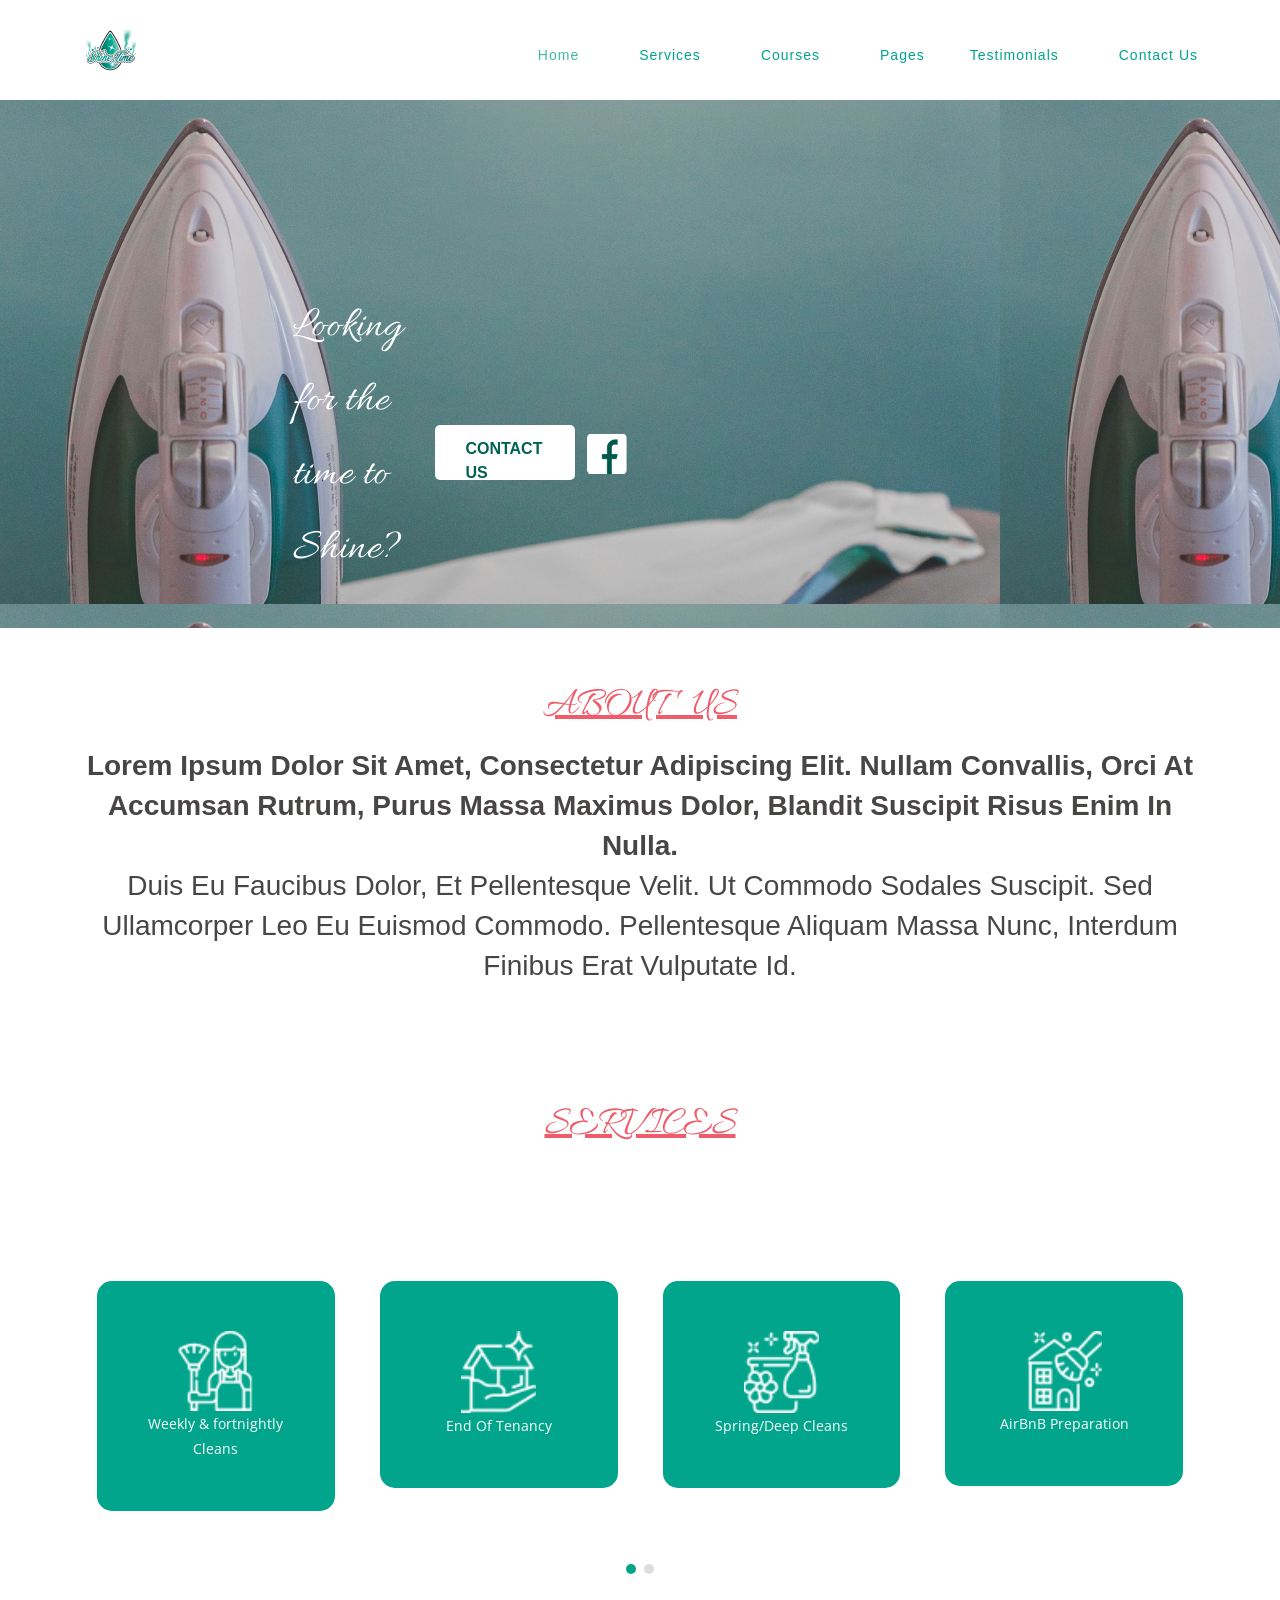
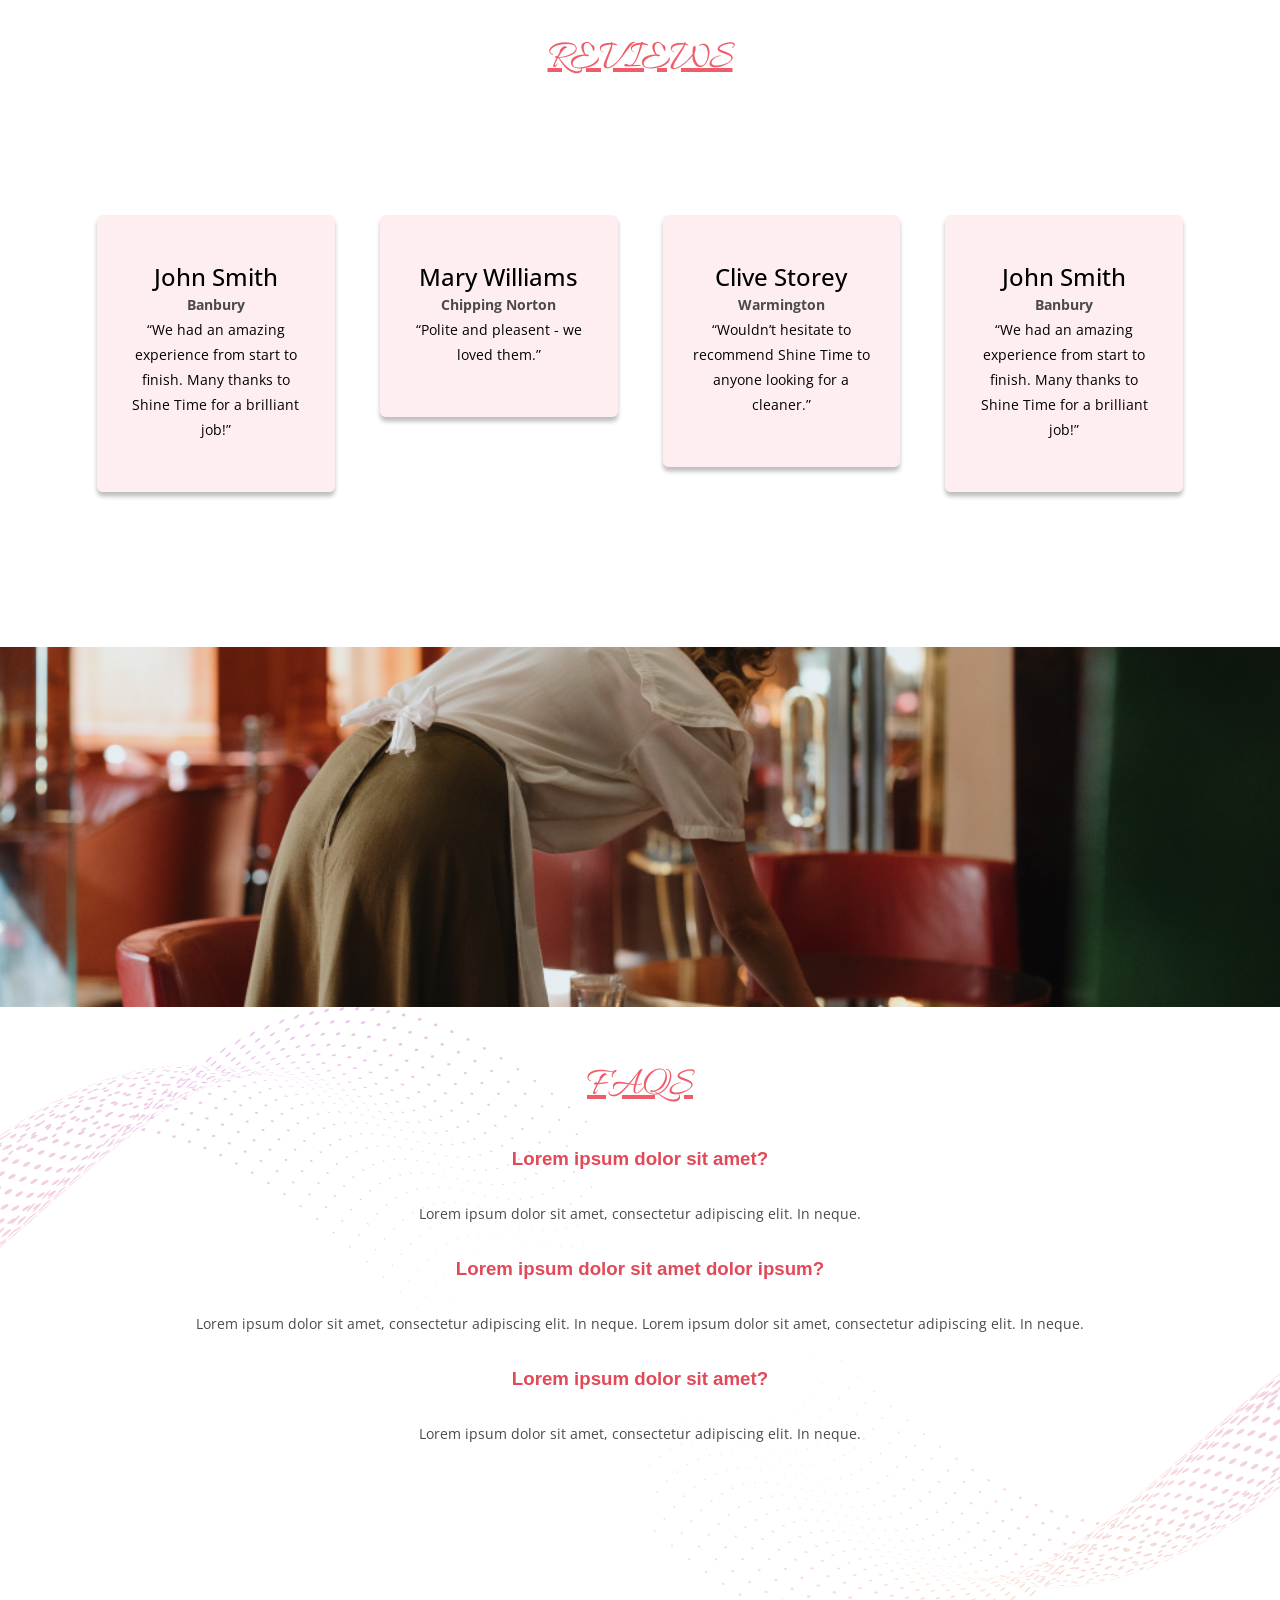
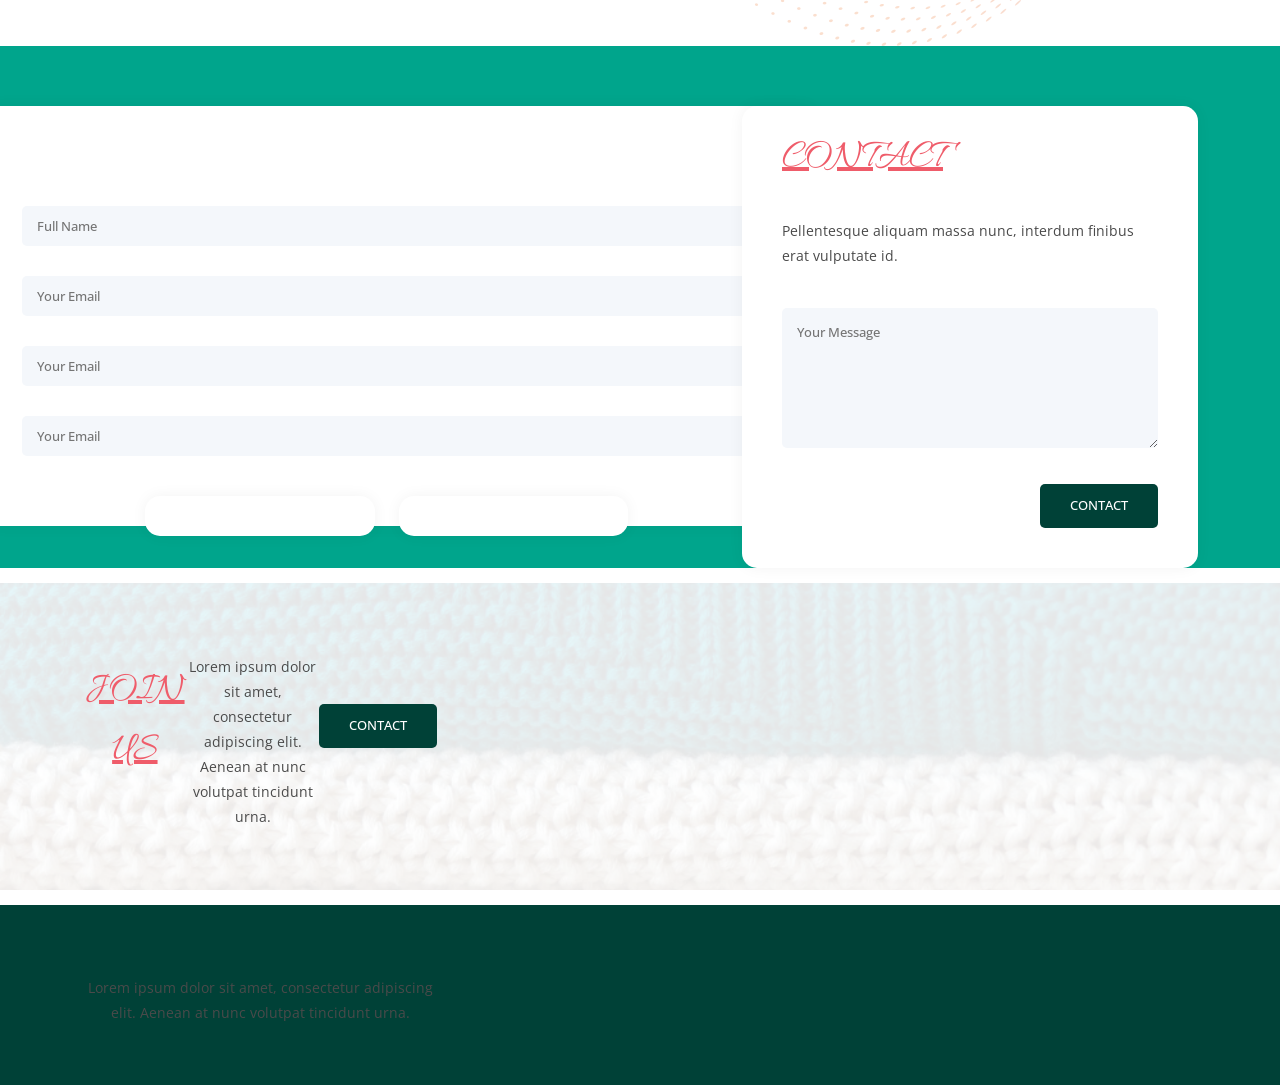
==== index.html @ 0d384134 "xcx" ====
<!DOCTYPE html>
<html lang="en">

  <head>

    <meta charset="utf-8">
    <meta name="viewport" content="width=device-width, initial-scale=1, shrink-to-fit=no">
    <meta name="description" content="">
    <meta name="author" content="">
    <link href="https://fonts.googleapis.com/css?family=Open+Sans:100,200,300,400,500,600,700,800,900" rel="stylesheet">
    <link rel="preconnect" href="https://fonts.googleapis.com">
    <link rel="preconnect" href="https://fonts.gstatic.com" crossorigin>
    <link href="https://fonts.googleapis.com/css2?family=Allura&display=swap" rel="stylesheet">
    <link rel="preconnect" href="https://fonts.googleapis.com">
<link rel="preconnect" href="https://fonts.gstatic.com" crossorigin>
<link href="https://fonts.googleapis.com/css2?family=Allura&display=swap" rel="stylesheet">
<link rel="preconnect" href="https://fonts.googleapis.com">
<link rel="preconnect" href="https://fonts.gstatic.com" crossorigin>
<link href="https://fonts.googleapis.com/css2?family=Allura&display=swap" rel="stylesheet">
    <title>BICT Challenge</title>

    <!-- Bootstrap core CSS -->
    <link href="vendor/bootstrap/css/bootstrap.min.css" rel="stylesheet">


    <!-- Additional CSS Files -->
    <link rel="stylesheet" href="assets/css/fontawesome.css">
    <link rel="stylesheet" href="assets/css/templatemo-eduwell-style.css">
    <link rel="stylesheet" href="assets/css/owl.css">
    <link rel="stylesheet" href="assets/css/lightbox.css">
<!--

TemplateMo 573 EduWell

https://templatemo.com/tm-573-eduwell

-->
  </head>

<body>


  <!-- ***** Header Area Start ***** -->
  <header class="header-area header-sticky">
      <div class="container">
          <div class="row">
              <div class="col-12">
                  <nav class="main-nav">
                      <!-- ***** Logo Start ***** -->
                      <a href="index.html" class="logo">
                          <img src="assets/images/bana.png">
                      </a>
                      <!-- ***** Logo End ***** -->
                      <!-- ***** Menu Start ***** -->
                      <ul class="nav">
                          <li class="scroll-to-section"><a href="#top" class="active">Home</a></li>
                          <li class="scroll-to-section"><a href="#services">Services</a></li>
                          <li class="scroll-to-section"><a href="#courses">Courses</a></li>
                          <li class="has-sub">
                              <a href="javascript:void(0)">Pages</a>
                              <ul class="sub-menu">
                                  <li><a href="about-us.html">About Us</a></li>
                                  <li><a href="our-services.html">Our Services</a></li>
                                  <li><a href="contact-us.html">Contact Us</a></li>
                              </ul>
                          </li>
                          <li class="scroll-to-section"><a href="#testimonials">Testimonials</a></li> 
                          <li class="scroll-to-section"><a href="#contact-section">Contact Us</a></li> 
                      </ul>        
                      <a class='menu-trigger'>
                          <span>Menu</span>
                      </a>
                      <!-- ***** Menu End ***** -->
                  </nav>
              </div>
          </div>
      </div>
  </header>
  <!-- ***** Header Area End ***** -->

  <!-- ***** Main Banner Area Start ***** -->
  <section class="main-banner" id="top">
    <div class="container">
      <div class="row">
        <div class="col-lg-6 align-self-center">
          <div class="header-text">
          
            <div class="main-button-gradient">
              
              <div class="scroll-to-section">
                <table>
                  <tr><td>
                    <h2>Looking for the time to Shine?</h2>
                  </td>
                <td>
                  <a href="#contact-section">Contact Us</a>
                </td>
                <td><img src="assets/images/fb-btn.png"></td>
                </tr>
                </table>
                
                
              </div>
            </div>
          </div>
        </div>
        <div class="col-lg-6">
          <div class="right-image">
            <img src="assets/images/banner-right-image.png" alt="">
          </div>
        </div>
      </div>
    </div>
  </section>
  <!-- ***** Main Banner Area End ***** -->

  <section class="services" id="services">
    <div class="container">
      <div class="row">
        <div class="col-lg-12">
          <div class="section-heading">
            <h6>About  &nbsp; Us</h6>
            <h4>
             <b> Lorem ipsum dolor sit amet, consectetur adipiscing elit. Nullam convallis, orci at accumsan rutrum, purus massa maximus dolor, blandit suscipit risus enim in nulla. <br>
            </b>

Duis eu faucibus dolor, et pellentesque velit. Ut commodo sodales suscipit. Sed ullamcorper leo eu euismod commodo. Pellentesque aliquam massa nunc, interdum finibus erat vulputate id. 
    </h4>
          </div>
        </div>
       
      </div>
    </div>
  </section>

  <section class="services" id="services">
    <div class="container">
      <div class="row">
        <div class="col-lg-12">
          <div class="section-heading">
            <h6>Services</h6> 
          </div>
        </div>
        <div class="col-lg-12" style="">
          <div class="owl-service-item owl-carousel">
        
            <div class="item">
              <div class="service-item">
                <div class="icon">
                  <img src="assets/images/weekly-img.png" alt="">
                </div>
                <p style="color: white;">Weekly & fortnightly Cleans</p>
              </div>
            </div>

            <div class="item">
              <div class="service-item">
                <div class="icon">
                  <img src="assets/images/tenancy-img.png" alt="">
                </div>
                <p style="color: white;">End Of Tenancy</p>
              </div>
            </div>

            <div class="item">
              <div class="service-item">
                <div class="icon">
                  <img src="assets/images/spring-clean-img.png" alt="">
                </div>
                <p style="color: white;">Spring/Deep Cleans</p>
              </div>
            </div>
            
            <div class="item">
              <div class="service-item">
                <div class="icon">
                  <img src="assets/images/air-bnb-img.png" alt="">
                </div>
                <p style="color: white;">AirBnB Preparation</p>
              </div>
            </div>

            <div class="item">
              <div class="service-item">
                <div class="icon">
                  <img src="assets/images/declutter-img.png" alt="">
                </div>
                <p style="color: white;">Docutluttering & Organization</p>
              </div>
            </div>
            <div class="item">
              <div class="service-item">
                <div class="icon">
                  <img src="assets/images/one-off-img.png" alt="">
                </div>
                <p style="color: white;">One Off Tasks</p>
              </div>
            </div>    
          </div>
        </div>
      </div>
    </div>
  </section>

  
  <section class="cardi" id="cardi">
    <div class="container">
      <div class="row">
        <div class="col-lg-12">
          <div class="section-heading">
            <h6>Reviews</h6> 
          </div>
        </div>
        <div class="col-lg-12" style="">
          <div class="owl-service-item owl-carousel">
        
            <div class="item">
              <div class="service-item">
                <h4 style="color: black;">John Smith</h4>
                <p><b>Banbury</b></p>
                <p style="color: black">“We had an amazing experience from start to finish. Many thanks to Shine Time for a brilliant job!”</p>
              </div>
            </div>

            <div class="item">
              <div class="service-item">
                <h4 style="color: black;">Mary Williams</h4>
                <p><b>Chipping Norton</b></p>
                <p style="color: black">“Polite and pleasent - we loved them.”</p>
              </div>
            </div>

            <div class="item">
              <div class="service-item">
                <h4 style="color: black;">Clive Storey</h4>
                <p><b>Warmington</b></p>
                <p style="color: black">“Wouldn’t hesitate to recommend Shine Time to anyone looking for a cleaner.”</p>
              </div>
            </div>
            </div>    
          </div>
        </div>
      </div>
    </div>
  </section>


  <section class="simple-cta" style=" background-image: url(lady-clean-img.png);">
    <div class="container">
      <div class="row">
        <div class="col-lg-5 offset-lg-1">
          <div class="left-image">
         
          </div>
        </div>
     
      </div>
    </div>
  </section>

  <section class="testimonials" id="testimonials">
    <div class="container">
      <div class="row">
        <div class="col-lg-12">
          <div class="section-heading">
            <h6>FAQS</h6>
            <p style="color: #E14958; font-family: 'Lato', sans-serif; font-size: 18.68px;">
            <b>Lorem ipsum dolor sit amet?</b>
          </p>
          <p>Lorem ipsum dolor sit amet, consectetur adipiscing elit. In neque.</p>

          <p style="color: #E14958; font-family: 'Lato', sans-serif; font-size: 18.68px;">
            <b>Lorem ipsum dolor sit amet dolor ipsum?</b>
          </p>
          <p>Lorem ipsum dolor sit amet, consectetur adipiscing elit. In neque. Lorem ipsum dolor sit amet, consectetur adipiscing elit. In neque.</p>

          <p style="color: #E14958; font-family: 'Lato', sans-serif; font-size: 18.68px;">
            <b>Lorem ipsum dolor sit amet?</b>
          </p>
          <p>Lorem ipsum dolor sit amet, consectetur adipiscing elit. In neque.</p>
          </div>
        </div>
        
      </div>
    </div>
  </section>

  <section class="contact-us" id="contact-section">
    
    <div class="container">
      <div class="row">
        <div class="col-lg-8">
          <div id="map">
            <!-- You just need to go to Google Maps for your own map point, and copy the embed code from Share -> Embed a map section -->
            
            <form id="contact" action="" method="post">
              <div class="row">
                <div class="col-lg-12">
                  <div class="section-heading">
                    
                  </div>
                </div>
                <div class="col-lg-12">
                  <fieldset>
                    <input type="name" name="name" id="name" placeholder="Full Name" autocomplete="on" required>
                  </fieldset>
                </div>
                <div class="col-lg-12">
                  <fieldset>
                    <input type="text" name="email" id="email" pattern="[^ @]*@[^ @]*" placeholder="Your Email" required="">
                  </fieldset>
                </div>
                <div class="col-lg-12">
                  <fieldset>
                    <input type="text" name="email" id="email" pattern="[^ @]*@[^ @]*" placeholder="Your Email" required="">
                  </fieldset>
                </div>
                <div class="col-lg-12">
                  <fieldset>
                    <input type="text" name="email" id="email" pattern="[^ @]*@[^ @]*" placeholder="Your Email" required="">
                  </fieldset>
                </div>
              </div>
            </form>
            <div class="row">
              <div class="col-lg-4 offset-lg-1">
                <div class="contact-info">
                  <div class="icon">
                   
                  </div>
                
                </div>
              </div>
              <div class="col-lg-4">
                <div class="contact-info">
                  <div class="icon">
                   
                  </div>
                 
                </div>
              </div>
            </div>
          </div>
        </div>
        <div class="col-lg-4">
          <form id="contact" action="" method="post">
            <div class="row">
              <div class="col-lg-12">
                <div class="section-heading">
                  <h6><u>Contact</u></h6>
                  
                  <p>Pellentesque aliquam massa nunc, interdum finibus erat vulputate id. </p>
                </div>
              </div>
              
              
              <div class="col-lg-12">
                <fieldset>
                  <textarea name="message" id="message" placeholder="Your Message"></textarea>
                </fieldset>
              </div>
              <div class="col-lg-12">
                <fieldset>
                  <button type="submit" id="form-submit" class="main-gradient-button">Contact</button>
                </fieldset>
              </div>
            </div>
          </form>
        </div>      
      </div>
    </div>
  </section>

  
  <section class="contactii" id="contact-section">
    
    <div class="container">
      <div class="row">
        
        <div class="col-lg-4">
          <form id="contact" action="" method="post">
            <div class="row">
              <div class="col-lg-12">
                <div class="section-heading">
                  <table>
                    <tr>
                      <td>
                  <h6><u>Join Us</u></h6>
                </td>
                <td>
                  <p>Lorem ipsum dolor sit amet, consectetur adipiscing elit. Aenean at nunc volutpat tincidunt urna. </p>
                </td>
                <td>
                  <button type="submit" id="form-submit" class="main-gradient-button">Contact</button>
                </td>
                </tr>
                </table>
                </div>
              </div>
              <div class="col-lg-12">
                <fieldset>
                 
                </fieldset>
              </div>
            </div>
          </form>
        </div>      
      </div>
    </div>
  </section>

  <section class="contacto" id="contact-section">
    
    <div class="container">
      <div class="row">
        
        <div class="col-lg-4">
          
            <div class="row">
              
              <div class="col-lg-12">
                <div class="section-heading">
                  <p>Lorem ipsum dolor sit amet, consectetur adipiscing elit. Aenean at nunc volutpat tincidunt urna. </p>
                 
                </div>
              </div>
              <div class="col-lg-12">
                <fieldset>
                </fieldset>
              </div>
            </div>
         
        </div>      
      </div>
    </div>
  </section>
  <!-- Scripts -->
  <!-- Bootstrap core JavaScript -->
    <script src="vendor/jquery/jquery.min.js"></script>
    <script src="vendor/bootstrap/js/bootstrap.bundle.min.js"></script>

    <script src="assets/js/isotope.min.js"></script>
    <script src="assets/js/owl-carousel.js"></script>
    <script src="assets/js/lightbox.js"></script>
    <script src="assets/js/tabs.js"></script>
    <script src="assets/js/video.js"></script>
    <script src="assets/js/slick-slider.js"></script>
    <script src="assets/js/custom.js"></script>
    <script>
        //according to loftblog tut
        $('.nav li:first').addClass('active');

        var showSection = function showSection(section, isAnimate) {
          var
          direction = section.replace(/#/, ''),
          reqSection = $('.section').filter('[data-section="' + direction + '"]'),
          reqSectionPos = reqSection.offset().top - 0;

          if (isAnimate) {
            $('body, html').animate({
              scrollTop: reqSectionPos },
            800);
          } else {
            $('body, html').scrollTop(reqSectionPos);
          }

        };

        var checkSection = function checkSection() {
          $('.section').each(function () {
            var
            $this = $(this),
            topEdge = $this.offset().top - 80,
            bottomEdge = topEdge + $this.height(),
            wScroll = $(window).scrollTop();
            if (topEdge < wScroll && bottomEdge > wScroll) {
              var
              currentId = $this.data('section'),
              reqLink = $('a').filter('[href*=\\#' + currentId + ']');
              reqLink.closest('li').addClass('active').
              siblings().removeClass('active');
            }
          });
        };

        $('.main-menu, .responsive-menu, .scroll-to-section').on('click', 'a', function (e) {
          e.preventDefault();
          showSection($(this).attr('href'), true);
        });

        $(window).scroll(function () {
          checkSection();
        });
    </script>
</body>

</html>
---- assets/css/templatemo-eduwell-style.css ----
/*

TemplateMo 573 EduWell

https://templatemo.com/tm-573-eduwell

*/

/* ---------------------------------------------
Table of contents
------------------------------------------------
01. font & reset css
02. reset
03. global styles
04. header
05. banner
06. features
07. testimonials
08. contact
09. footer
10. preloader
11. search
12. portfolio

--------------------------------------------- */
/* 
---------------------------------------------
font & reset css
--------------------------------------------- 
*/
@import url("https://fonts.googleapis.com/css?family=Open+Sans:100,200,300,400,500,600,700,800,900");
@import url('https://fonts.googleapis.com/css2?family=Allura&display=swap');
@import url('https://fonts.googleapis.com/css2?family=Allura&display=swap');
@import url('https://fonts.googleapis.com/css2?family=Allura&display=swap');
/* 
---------------------------------------------
reset
--------------------------------------------- 
*/
html, body, div, span, applet, object, iframe, h1, h2, h3, h4, h5, h6, p, blockquote, div
pre, a, abbr, acronym, address, big, cite, code, del, dfn, em, font, img, ins, kbd, q,
s, samp, small, strike, strong, sub, sup, tt, var, b, u, i, center, dl, dt, dd, ol, ul, li,
figure, header, nav, section, article, aside, footer, figcaption {
  margin: 0;
  padding: 0;
  border: 0;
  outline: 0;
}

.clearfix:after {
  content: ".";
  display: block;
  clear: both;
  visibility: hidden;
  line-height: 0;
  height: 0;
}

.clearfix {
  display: inline-block;
}

html[xmlns] .clearfix {
  display: block;
}

* html .clearfix {
  height: 1%;
}

ul, li {
  padding: 0;
  margin: 0;
  font-family: 'Allura', cursive;
font-family: 'Lato', sans-serif;
  list-style: none;
}

header, nav, section, article, aside, footer, hgroup {
  display: block;
}

* {
  box-sizing: border-box;
}

html, body {
  font-family: 'Open Sans', sans-serif;
  font-weight: 400;
  background-color: #fff;
  font-size: 16px;
  -ms-text-size-adjust: 100%;
  -webkit-font-smoothing: antialiased;
  -moz-osx-font-smoothing: grayscale;
}

a {
  text-decoration: none !important;
}

h1, h2, h3, h4, h5, h6 {
  margin-top: -2px;
  margin-bottom: 0px;
}

ul {
  margin-bottom: 0px;
}

p {
  font-size: 14px;
  line-height: 25px;
  color: #4a4a4a;
}

img {
  width: 100%;
  overflow: hidden;
}

/* 
---------------------------------------------
global styles
--------------------------------------------- 
*/
html,
body {
  background: #fff;
  font-family: 'Open Sans', sans-serif;
}

::selection {
  background: #00A58C;
  color: #00A58C;
}

::-moz-selection {
  background: #00A58C;
  color: #00A58C;
}

@media (max-width: 991px) {
  html, body {
    overflow-x: hidden;
  }
  .mobile-top-fix {
    margin-top: 30px;
    margin-bottom: 0px;
  }
  .mobile-bottom-fix {
    margin-bottom: 30px;
  }
  .mobile-bottom-fix-big {
    margin-bottom: 60px;
  }
}

.main-button-gradient a {
  font-size: 16px;
  color: #006253;
  height: 55px;
  background: white;
  background: white;
  padding: 12px 30px;
  display: inline-block;
  border-radius: 5px;
  font-weight: 700;
  font-family: 'Lato', sans-serif;
  text-transform: uppercase;
  transition: all .3s;
}
.main-button-gradient img {
  width: 40px;
  height: 40px;
  margin-left: 10px;

}


.main-button-gradient a:hover {
  background: white;
  background: white;
  color: #006253;
  opacity: 0.9;
}

.white-button a {
  font-size: 13px;
  color: #00A58C;
  background-color: #00A58C;
  padding: 12px 30px;
  display: inline-block;
  border-radius: 5px;
  font-weight: 500;
  text-transform: uppercase;
  transition: all .3s;
}

.white-button a:hover {
  opacity: 0.9;
}

.text-button a {
  font-size: 14px;
  font-weight: 500;
  color: #00A58C;
  text-decoration: underline !important;
  transition: all .3s;
}

.text-button a:hover {
  opacity: 0.75;
}

section {
  margin-top: 140px;
}

#contact-section {
  padding-top: 20px;
}

.section-heading {
  position: relative;
  z-index: 2;
  padding-top: 20px;
  margin-top: 0px;
  text-align: center;
  margin-bottom: 60px;
}

.section-heading h6 {
  font-size: 40px;
  font-weight: 400;
  text-transform: uppercase;
  color: #EF5C6A;
  text-decoration-line: underline;
  font-family: 'Allura', cursive;
  line-height: 60px;
  margin-top: -10%;

}

.section-heading h4 {
  margin-top: 10px;
  line-height: 40px;
  font-size: 28px;
  font-weight: 400;
  font-family: 'Allura', cursive;
  font-family: 'Lato', sans-serif;
  text-transform: capitalize;
  color: #484545;
}

.section-heading h4 em {
  font-style: normal;
  color: #00A58C;
}

.section-heading p {
  margin-top: 30px;
}


/* 
---------------------------------------------
header
--------------------------------------------- 
*/
.background-header {
  background: rgb(219,138,222) !important;
  background: linear-gradient(-145deg, rgba(219,138,222,1) 0%, rgba(246,191,159,1) 100%) !important;
  height: 80px!important;
  position: fixed!important;
  top: 0!important;
  left: 0;
  right: 0;
  box-shadow: 0px 0px 10px rgba(0,0,0,0.15)!important;
}

.header-area {
  background-image: url(../images/header-bg.png);
  background-size: contain;
  background-repeat: no-repeat;
  background-position: center;
  position: absolute;
  height: 110px;
  top: 0;
  left: 0;
  right: 0;
  z-index: 100;
  -webkit-transition: all .5s ease 0s;
  -moz-transition: all .5s ease 0s;
  -o-transition: all .5s ease 0s;
  transition: all .5s ease 0s;
}

.header-area .main-nav {
  min-height: 80px;
  background: transparent;
}

.header-area .main-nav .logo {
  line-height: 100px;
  color: #fff;
  font-size: 28px;
  font-weight: 900;
  font-family: 'Allura', cursive;
  text-transform: uppercase;
  letter-spacing: 2px;
  float: left;
  -webkit-transition: all 0.3s ease 0s;
  -moz-transition: all 0.3s ease 0s;
  -o-transition: all 0.3s ease 0s;
  transition: all 0.3s ease 0s;
}

.background-header .main-nav .logo {
  .line-height: 75px;
}

.background-header .nav {
  margin-top: 20px !important;
}

.header-area .main-nav .nav {
  float: right;
  margin-top: 35px;
  margin-right: 0px;
  background-color: transparent;
  -webkit-transition: all 0.3s ease 0s;
  -moz-transition: all 0.3s ease 0s;
  -o-transition: all 0.3s ease 0s;
  transition: all 0.3s ease 0s;
  position: relative;
  z-index: 999;
}

.header-area .main-nav .nav li {
  padding-left: 30px;
  padding-right: 30px;
}

.header-area .main-nav .nav li:last-child {
  padding-right: 0px;
}

.header-area .main-nav .nav li a {
  display: block;
  font-weight: 400;
  font-size: 14px;
  text-transform: capitalize;
  color: #00A58C;
  -webkit-transition: all 0.3s ease 0s;
  -moz-transition: all 0.3s ease 0s;
  -o-transition: all 0.3s ease 0s;
  transition: all 0.3s ease 0s;
  height: 40px;
  line-height: 40px;
  border: transparent;
  letter-spacing: 1px;
}

.header-area .main-nav .nav li:hover a,
.header-area .main-nav .nav li a.active {
  color: #00A58C!important;
  opacity: 0.75;
}

.background-header .main-nav .nav li:hover a,
.background-header .main-nav .nav li a.active {
  color: #fff!important;
  opacity: 1;
}

.header-area .main-nav .nav li.has-sub {
  position: relative;
  padding-right: 15px;
}

.header-area .main-nav .nav li.has-sub:after {
  font-family: FontAwesome;
  content: "\f107";
  font-size: 12px;
  color: #fff;
  position: absolute;
  right: 5px;
  top: 12px;
}

.header-area .main-nav .nav li.has-sub ul.sub-menu {
  position: absolute;
  width: 140px;
  box-shadow: 0 2px 28px 0 rgba(0, 0, 0, 0.06);
  overflow: hidden;
  top: 40px;
  border-radius: 5px;
  opacity: 0;
  transition: all .3s;
  transform: translateY(+2em);
  visibility: hidden;
  z-index: -1;
}

.header-area .main-nav .nav li.has-sub ul.sub-menu li {
  margin-left: 0px;
  padding-left: 0px;
  padding-right: 0px;
}


.header-area .main-nav .nav li.has-sub ul.sub-menu li a {
  opacity: 1;
  display: block;
  background: #f7f7f7;
  color: #2a2a2a!important;
  padding-left: 20px;
  height: 40px;
  line-height: 40px;
  -webkit-transition: all 0.3s ease 0s;
  -moz-transition: all 0.3s ease 0s;
  -o-transition: all 0.3s ease 0s;
  transition: all 0.3s ease 0s;
  position: relative;
  font-size: 12px;
  font-weight: 400;
  border-bottom: 1px solid #eee;
}

.header-area .main-nav .nav li.has-sub ul li a:hover {
  background: #fff;
  color: #00A58C!important;
  padding-left: 25px;
}

.header-area .main-nav .nav li.has-sub ul li a:hover:before {
  width: 3px;
}

.header-area .main-nav .nav li.has-sub:hover ul.sub-menu {
  visibility: visible;
  opacity: 1;
  z-index: 1;
  transform: translateY(0%);
  transition-delay: 0s, 0s, 0.3s;
}

.header-area .main-nav .menu-trigger {
  cursor: pointer;
  display: block;
  position: absolute;
  top: 33px;
  width: 32px;
  height: 40px;
  text-indent: -9999em;
  z-index: 99;
  right: 40px;
  display: none;
}

.background-header .main-nav .menu-trigger {
  top: 23px;
}

.header-area .main-nav .menu-trigger span,
.header-area .main-nav .menu-trigger span:before,
.header-area .main-nav .menu-trigger span:after {
  -moz-transition: all 0.4s;
  -o-transition: all 0.4s;
  -webkit-transition: all 0.4s;
  transition: all 0.4s;
  background-color: #fff;
  display: block;
  position: absolute;
  width: 30px;
  height: 2px;
  left: 0;
}

.background-header .main-nav .menu-trigger span,
.background-header .main-nav .menu-trigger span:before,
.background-header .main-nav .menu-trigger span:after {
  background-color: #fff;
}

.header-area .main-nav .menu-trigger span:before,
.header-area .main-nav .menu-trigger span:after {
  -moz-transition: all 0.4s;
  -o-transition: all 0.4s;
  -webkit-transition: all 0.4s;
  transition: all 0.4s;
  background-color: #fff;
  display: block;
  position: absolute;
  width: 30px;
  height: 2px;
  left: 0;
  width: 75%;
}

.background-header .main-nav .menu-trigger span:before,
.background-header .main-nav .menu-trigger span:after {
  background-color: #fff;
}

.header-area .main-nav .menu-trigger span:before,
.header-area .main-nav .menu-trigger span:after {
  content: "";
}

.header-area .main-nav .menu-trigger span {
  top: 16px;
}

.header-area .main-nav .menu-trigger span:before {
  -moz-transform-origin: 33% 100%;
  -ms-transform-origin: 33% 100%;
  -webkit-transform-origin: 33% 100%;
  transform-origin: 33% 100%;
  top: -10px;
  z-index: 10;
}

.header-area .main-nav .menu-trigger span:after {
  -moz-transform-origin: 33% 0;
  -ms-transform-origin: 33% 0;
  -webkit-transform-origin: 33% 0;
  transform-origin: 33% 0;
  top: 10px;
}

.header-area .main-nav .menu-trigger.active span,
.header-area .main-nav .menu-trigger.active span:before,
.header-area .main-nav .menu-trigger.active span:after {
  background-color: transparent;
  width: 100%;
}

.header-area .main-nav .menu-trigger.active span:before {
  -moz-transform: translateY(6px) translateX(1px) rotate(45deg);
  -ms-transform: translateY(6px) translateX(1px) rotate(45deg);
  -webkit-transform: translateY(6px) translateX(1px) rotate(45deg);
  transform: translateY(6px) translateX(1px) rotate(45deg);
  background-color: #fff;
}

.background-header .main-nav .menu-trigger.active span:before {
  background-color: #fff;
}

.header-area .main-nav .menu-trigger.active span:after {
  -moz-transform: translateY(-6px) translateX(1px) rotate(-45deg);
  -ms-transform: translateY(-6px) translateX(1px) rotate(-45deg);
  -webkit-transform: translateY(-6px) translateX(1px) rotate(-45deg);
  transform: translateY(-6px) translateX(1px) rotate(-45deg);
  background-color: #fff;
}

.background-header .main-nav .menu-trigger.active span:after {
  background-color: #fff;
}

.header-area.header-sticky {
  min-height: 80px;
}

.header-area .nav {
  margin-top: 30px;
}

.header-area.header-sticky .nav li a.active {
  color: #00A58C;
}

@media (max-width: 1200px) {
  .header-area .main-nav .nav li {
    padding-left: 7px;
    padding-right: 7px;
  }
  .header-area .main-nav:before {
    display: none;
  }
}

@media (max-width: 767px) {
  .header-area .main-nav .logo {
    color: #00A58C;
  }
  .header-area.header-sticky .nav li a:hover,
  .header-area.header-sticky .nav li a.active {
    color: #00A58C!important;
    opacity: 1;
  }
  .header-area.header-sticky .nav li.search-icon a {
    width: 100%;
  }
  .header-area {
    background-color: #f7f7f7;
    padding: 0px 15px;
    height: 100px;
    box-shadow: none;
    text-align: center;
  }
  .header-area .container {
    padding: 0px;
  }
  .header-area .logo {
    margin-left: 30px;
  }
  .header-area .menu-trigger {
    display: block !important;
  }
  .header-area .main-nav {
    overflow: hidden;
  }
  .header-area .main-nav .nav {
    float: none;
    width: 100%;
    display: none;
    -webkit-transition: all 0s ease 0s;
    -moz-transition: all 0s ease 0s;
    -o-transition: all 0s ease 0s;
    transition: all 0s ease 0s;
    margin-left: 0px;
  }
  .header-area .main-nav .nav li:first-child {
    border-top: 1px solid #eee;
  }
  .header-area.header-sticky .nav {
    margin-top: 100px !important;
  }
  .header-area .main-nav .nav li {
    width: 100%;
    background: #fff;
    border-bottom: 1px solid #eee;
    padding-left: 0px !important;
    padding-right: 0px !important;
  }
  .header-area .main-nav .nav li a {
    height: 50px !important;
    line-height: 50px !important;
    padding: 0px !important;
    border: none !important;
    background: #f7f7f7 !important;
    color: #00A58C !important;
  }
  .header-area .main-nav .nav li a:hover {
    background: #eee !important;
    color: #00A58C!important;
  }
  .header-area .main-nav .nav li.has-sub ul.sub-menu {
    position: relative;
    visibility: inherit;
    opacity: 1;
    z-index: 1;
    transform: translateY(0%);
    top: 0px;
    width: 100%;
    box-shadow: none;
    height: 0px;
    transition: all 0s;
  }
  .header-area .main-nav .nav li.submenu ul li a {
    font-size: 12px;
    font-weight: 400;
  }
  .header-area .main-nav .nav li.submenu ul li a:hover:before {
    width: 0px;
  }
  .header-area .main-nav .nav li.has-sub ul.sub-menu {
    height: auto;
  }
  .header-area .main-nav .nav li.has-sub:after {
    color: #3B566E;
    right: 30px;
    font-size: 14px;
    top: 15px;
  }
  .header-area .main-nav .nav li.submenu:hover ul, .header-area .main-nav .nav li.submenu:focus ul {
    height: 0px;
  }
}

@media (min-width: 767px) {
  .header-area .main-nav .nav {
    display: flex !important;
  }
}


/* 
---------------------------------------------
banner
--------------------------------------------- 
*/

section.main-banner {
  margin-top: 100px;
  background-image: url(../images/iron-image.png);
}

.main-banner {
  padding-top: 180px;
}

.main-banner .right-image {
  margin-left: 120px;
  position: relative;
  z-index: 2;
}

.main-banner .right-image img {
  position: relative;
  z-index: 2;
}

.main-banner .right-image::after {
  position: absolute;
  background-image: url(../images/banner-right-dec.png);
  width: 378px;
  height: 378px;
  content: '';
  right: -25%;
  z-index: 1;
}

.main-banner .header-text::after {
  position: absolute;
  background-image: url(../images/banner-left-dec.png);
  width: 214px;
  height: 429px;
  content: '';
  left: 0;
  bottom: -240px;
  z-index: 1;
}

.main-banner .header-text h6 {
  position: relative;
  z-index: 2;
  font-size: 17px;
  font-weight: 500;
  text-transform: capitalize;
  color: #777777;;
}

.main-banner .header-text h2 {
  position: relative;
  z-index: 2;
  margin-top: 10px;
  font-size: 44px;
  color: white;
  font-weight: 100;
  margin-left: 210px;
  font-family: 'Allura', cursive;
  line-height: 74px;
  margin-bottom: 40px;
}

.main-banner .header-text h2 em {
  font-style: normal;
  color: #00A58C;
}

.main-banner .main-button-gradient {
  position: relative;
  z-index: 2;
}


/*
---------------------------------------------
services
---------------------------------------------
*/ 

.services .item {
  border-radius: 15px;
  text-align: center;
  padding: 50px 30px;
  margin: 15px;
  color: white;
  transition: all .3s;
  background-image: url(../images/services-bg.png);
}

.cardi .item {
  border-radius: 15px;
  text-align: center;
  padding: 50px 30px;
  margin: 15px;
  color: white;
  transition: all .3s;
  background: rgba(239, 92, 106, 0.1);
box-shadow: 0px 4.52863px 4.52863px rgba(0, 0, 0, 0.25);
border-radius: 5.66079px;
}

.services .item:hover {
  box-shadow: 0px 0px 15px;
  color: white;
}

.services .item .icon {
  max-width: 75px;
  margin: 0 auto;
  min-height: 80px;
  line-height: 80px;
  vertical-align: middle;
}

.services .item h4 {
  margin-top: 15px;
  margin-bottom: 15px;
  font-size: 20px;
  font-weight: 800;
  color: white;
}

.services .owl-dots {
  text-align: center;
  margin-top: 30px;
  color: white;
}

.services .owl-dots .owl-dot {
  width: 10px;
  height: 10px;
  background-color: #ddd;
  border-radius: 50%;
  margin: 0px 4px;
}

.services .owl-dots .active {
  background-color: #00A58C;
}


/*
---------------------------------------------
our courses
---------------------------------------------
*/

section.our-courses {
  position: relative;
}

section.our-courses .section-heading p {
  padding: 0px 60px;
}

section.our-courses:before {
  position: absolute;
  content: '';
  background-image: url(../images/our-courses-left-dec.png);
  left: 45px;
  top: -140px;
  width: 291px;
  height: 231px;
  z-index: 1;
}

section.our-courses:after {
  position: absolute;
  content: '';
  background-image: url(../images/our-courses-right-dec.png);
  right: 45px;
  top: -140px;
  width: 291px;
  height: 231px;
  z-index: 1;
}

section.our-courses .naccs {
  position: relative;
}

section.our-courses .naccs .menu div {
  padding: 15px 30px;
  text-align: center;
  border-radius: 5px !important;
  margin-bottom: 40px;
  font-size: 20px;
  color: #111;
  background-color: #fff;
  cursor: pointer;
  vertical-align: middle;
  font-weight: 900;
  transition: 1s all cubic-bezier(0.075, 0.82, 0.165, 1);
  border: 3px solid rgba(219,138,222,0.5);
}

section.our-courses .naccs .menu div.active {
  color: #00A58C;
  border: 3px solid rgba(219,138,222,1);
  box-shadow: 0px 0px 15px rgba(0, 0, 0, 0.05);
}

section.our-courses ul.nacc {
  margin-left: 100px !important;
  position: relative;
  min-height: 100%;
  list-style: none;
  margin: 0;
  padding: 0;
  transition: 0.5s all cubic-bezier(0.075, 0.82, 0.165, 1);
}

section.our-courses ul.nacc li {
  background-color: #fff;
  overflow: hidden;
  opacity: 0;
  transform: translateX(50px);
  position: absolute;
  list-style: none;
  transition: 1s all cubic-bezier(0.075, 0.82, 0.165, 1);
  border-radius: 15px;
  box-shadow: 0px 0px 15px rgba(0, 0, 0, 0.05);
  padding-right: 50px;
}

section.our-courses ul.nacc li .left-image {
  position: absolute;
  margin-right: 50px;
  top: 50%;
  transform: translateY(-50%);
}

section.our-courses ul.nacc li .left-image img {
  border-top-left-radius: 15px;
  border-bottom-left-radius: 15px;
}

section.our-courses ul.nacc li .left-image .price h6 {
  position: absolute;
  background: rgb(219,138,222);
  background: linear-gradient(-145deg, rgba(219,138,222,1) 0%, rgba(246,191,159,1) 100%);
  color: #fff;
  top: 20px;
  left: 20px;
  font-size: 20px;
  font-weight: 700;
  width: 50px;
  height: 50px;
  border-radius: 3px;
  display: inline-block;
  text-align: center;
  line-height: 50px;
}

section.our-courses ul.nacc li .right-content {
  padding: 40px 0px;
  margin-left: 350px;
}

section.our-courses ul.nacc li .right-content h4 {
  font-size: 20px;
  color: #111;
  margin-bottom: 25px;
  font-weight: 800;
}

section.our-courses ul.nacc li .right-content ul {
  margin-top: 20px;
  margin-bottom: 20px;
}

section.our-courses ul.nacc li .right-content span {
  font-size: 14px;
  font-weight: 600;
  margin-right: 30px;
  padding-right: 30px;
  border-right: 2px solid #111;
}

section.our-courses ul.nacc li .right-content .last-span {
  margin-right: 0px;
  padding-right: 0px;
  border-right: none;
}

section.our-courses ul.nacc li .right-content p {
  margin-bottom: 20px;
}

section.our-courses ul.nacc li .right-content .text-button {
  margin-top: 20px;
}

section.our-courses ul.nacc li.active {
  position: relative;
  transition-delay: 0.3s;
  z-index: 2;
  opacity: 1;
  transform: translateX(0px);
}

section.our-courses ul.nacc li p {
  margin: 0;
}


/*
---------------------------------------------
cta
---------------------------------------------
*/

section.simple-cta {
  background-image: url(../images/cta-bg.png);
  background-repeat: no-repeat;
  background-position: center center;
  background-size: cover;
  width: 100%;
  padding: 180px 0px 180px 0px;
}

section.simple-cta .left-image {
  margin-right: 45px;
}

section.simple-cta h6 {
  font-size: 17px;
  color: #fff;
}

section.simple-cta h4 {
  font-size: 62px;
  font-weight: 900;
  color: #fff;
  line-height: 74px;
  margin-top: 20px;
}

section.simple-cta p {
  color: #fff;
  margin-top: 30px;
  margin-bottom: 40px;
}


/* 
---------------------------------------------
testimonials
--------------------------------------------- 
*/

section.testimonials {
  position: relative;
}

section.testimonials:before {
  position: absolute;
  content: '';
  background-image: url(../images/testimonials-left-dec.png);
  left: 0px;
  top: -140px;
  width: 593px;
  height: 352px;
  z-index: 1;
}

section.testimonials:after {
  position: absolute;
  content: '';
  background-image: url(../images/testimonials-right-dec.png);
  right: 0px;
  bottom: -140px;
  width: 632px;
  height: 352px;
  z-index: 1;
}

.testimonials .item {
  border-radius: 15px;
  padding: 30px;
  background-color: #fff;
  margin: 15px;
  transition: all .3s;
  position: relative;
  z-index: 2;
}

.testimonials .item:hover {
  box-shadow: 0px 0px 15px rgba(0, 0, 0, 0.06);
}

.testimonials .item p {
  font-size: 16px;
  font-style: italic;
}

.testimonials .item h4 {
  margin-top: 30px;
  font-size: 20px;
  font-weight: 900;
  position: relative;
}

.testimonials .item span {
  font-size: 13px;
  font-weight: 700;
  color: #00A58C;
}

.testimonials .item img {
  max-width: 44px;
  z-index: 2;
  position: absolute;
  right: 30px;
  bottom: 30px
}

.testimonials .owl-dots {
  text-align: center;
  margin-top: 30px;
}

.testimonials .owl-dots .owl-dot {
  width: 10px;
  height: 10px;
  background-color: #ddd;
  border-radius: 50%;
  margin: 0px 4px;
}

.testimonials .owl-dots .active {
  background-color: #00A58C;
}



/* 
---------------------------------------------
contact us
--------------------------------------------- 
*/

section.contact-us {
  background-image: url(../images/contact-bg.png);
  background-position: center center;
  background-repeat: no-repeat;
  background-size: cover;
  padding: 0px;
  position: relative;
}

section.contactii {
  align-items: center;
  background-image: url(../images/join-us-bg.png);
  background-position: center center;
  background-repeat: no-repeat;
  background-size: cover;
  padding: 0px;
  position: relative;
  margin-top: 15px;
}

section.contacto {
  align-items: center;
  background: #004137;
  background-position: center center;
  background-repeat: no-repeat;
  background-size: cover;
  padding: 0px;
  position: relative;
  margin-top: 15px;
}

section.contact-us:after {
  position: absolute;
  content: '';
  background-image: url(../images/footer-left-dec.png);
  left: 0px;
  top: 60px;
  width: 267px;
  height: 400px;
  z-index: 1;
}

section.contact-us .contact-info {
  background-color: #fff;
  margin-top: -30px;
  box-shadow: 0px 0px 15px rgba(0, 0, 0, 0.05);
  border-radius: 15px;
  z-index: 5;
  position: relative;
  padding: 20px;
}

section.contact-us .contact-info .icon i {
  float: left;
  margin-right: 15px;
  width: 50px;
  height: 50px;
  display: inline-block;
  text-align: center;
  line-height: 50px;
  border-radius: 50%;
  background: white;
  background:white;
  color: #fff;
}

section.contact-us .contact-info h4 {
  font-size: 18px;
  font-weight: 900;
  text-transform: uppercase;
}

section.contact-us .contact-info span {
  font-size: 15px;
  color: #00A58C;
  font-weight: 700;
}

section.contact-us .section-heading {
  text-align: left;
  margin-bottom: 40px;
}

section.contact-us #contact {
  margin-left: -100px;
  position: relative;
  z-index: 5;
  background-color: #fff;
  margin-top: 40px;
  box-shadow: 0px 0px 15px rgba(0, 0, 0, 0.05);
  border-radius: 15px;
  padding: 40px;
}

section.contact-us #contact input {
  width: 100%;
  height: 40px;
  border-radius: 5px;
  background-color: #f4f7fb;
  outline: none;
  border: none;
  box-shadow: none;
  font-size: 13px;
  font-weight: 500;
  color: #7a7a7a;
  padding: 0px 15px;
  margin-bottom: 30px;
}

section.contact-us #contact textarea {
  width: 100%;
  min-height: 140px;
  max-height: 180px;
  border-radius: 5px;
  background-color: #f4f7fb;
  outline: none;
  border: none;
  box-shadow: none;
  font-size: 13px;
  font-weight: 500;
  color: #7a7a7a;
  padding: 15px;
  margin-bottom: 30px;
}

section.contact-us #contact button {
  float: right;
  font-size: 13px;
  color: #fff;
  background: #004137;
  background: #004137;
  padding: 12px 30px;
  display: inline-block;
  border-radius: 5px;
  font-weight: 500;
  text-transform: uppercase;
  transition: all .3s;
  transition: all .3s;
  border: none;
  outline: none;
}
section.contactii #contact button {
  float: right;
  font-size: 13px;
  color: #fff;
  background: #004137;
  background: #004137;
  padding: 12px 30px;
  display: inline-block;
  border-radius: 5px;
  font-weight: 500;
  text-transform: uppercase;
  transition: all .3s;
  transition: all .3s;
  border: none;
  outline: none;
}

section.contact-us #contact button:hover {
  opacity: 0.9;
}

section.contact-us ul.social-icons li {
  display: inline-block;
  margin: 0px 5px;
}

section.contact-us ul.social-icons {
  text-align: center;
  margin-top: 70px;
}

section.contact-us ul.social-icons li a {
  width: 44px;
  height: 44px;
  display: inline-block;
  text-align: center;
  line-height: 44px;
  background-color: #fff;
  color: #00A58C;
  border-radius: 50%;
  transition: all .5s;
}

section.contact-us ul.social-icons li a:hover {
  background-color: #00A58C;
  color: #fff;
}

p.copyright {
  text-align: center;
  color: #fff;
  margin: 40px 0px;
}

p.copyright a {
  font-weight: 700;
  color: #fff;
}

/*
---------------------------------------------
heading page
---------------------------------------------
*/

section.page-heading {
  margin-top: 190px;
  text-align: center;
}

section.page-heading .header-text {
  border-bottom: 3px solid #eee;
  padding-bottom: 80px;
}

section.page-heading .header-text h4 {
  font-size: 17px;
  text-transform: capitalize;
  color: #7a7a7a;
}

section.page-heading .header-text h1 {
  font-size: 62px;
  font-weight: 900;
  color: #111;
  margin-top: 10px;
}


/*
---------------------------------------------
about us page
---------------------------------------------
*/

section.get-info .left-image {
  margin-right: 30px;
}

section.get-info .section-heading {
  text-align: left;
}

section.get-info .info-item {
  border-radius: 15px;
  text-align: left;
  padding: 60px 30px 30px 30px;
  box-shadow: 0px 0px 15px rgba(0, 0, 0, 0.06);
  position: relative;
}

section.get-info .info-item .icon {
  position: absolute;
  left: 30px;
  top: -30px;
  width: 80px;
  height: 80px;
  display: inline-block;
  border-radius: 15px;
  text-align: center;
  line-height: 80px;
  background-color: #fff;
  box-shadow: 0px 0px 15px rgba(0, 0, 0, 0.06);
}

section.get-info .info-item .icon img {
  max-width: 60%;
}

section.get-info .info-item h4 {
  margin-top: 15px;
  margin-bottom: 15px;
  font-size: 20px;
  font-weight: 800;
}

section.our-team {
  position: relative;
}

section.our-team .section-heading p {
  padding: 0px 60px;
}

section.our-team:before {
  position: absolute;
  content: '';
  background-image: url(../images/our-courses-left-dec.png);
  left: 45px;
  top: -140px;
  width: 291px;
  height: 231px;
  z-index: 1;
}

section.our-team:after {
  position: absolute;
  content: '';
  background-image: url(../images/our-courses-right-dec.png);
  right: 45px;
  top: -140px;
  width: 291px;
  height: 231px;
  z-index: 1;
}

section.our-team .naccs {
  position: relative;
  text-align: center;
}

section.our-team .naccs .menu {
  position: relative;
  display: inline-block;
}

section.our-team .naccs .menu div {
  margin: 0px 15px;
  text-align: center;
  display: inline-block;
  width: 15%;
  text-align: center;
  font-size: 20px;
  color: #111;
  background-color: #fff;
  cursor: pointer;
  vertical-align: middle;
  font-weight: 900;
}

section.our-team .naccs .menu div img {
  border-radius: 50%;
  max-width: 120px;
}

section.our-team .naccs .menu div h4 {
  font-size: 15px;
  font-weight: 900;
  margin-top: 15px;
  margin-bottom: 5px;
}

section.our-team .naccs .menu div span {
  font-size: 12px;
  text-transform: uppercase;
  color: #00A58C;
  font-weight: 700;
  display: block;
}

section.our-team .naccs .menu div.active h4 {
  color: #00A58C;
}

section.our-team ul.nacc {
  margin-top: 40px !important;
  position: relative;
  min-height: 100%;
  height: 100% !important;
  list-style: none;
  margin: 0;
  padding: 0;
}

section.our-team ul.nacc li {
  z-index: -1;
  opacity: 0;
  transform: translateX(50px);
  background-color: #fff;
  position: absolute;
  list-style: none;
  transition: 1s all cubic-bezier(0.075, 0.82, 0.165, 1);
  border-radius: 15px;
  box-shadow: 0px 0px 15px rgba(0, 0, 0, 0.05);
  padding: 40px;
}

section.our-team ul.nacc li.active {
  position: relative !important;
  overflow: hidden;
}

section.our-team ul.nacc li .right-image {
  position: absolute;
  right: 0;
  top: 50%;
  transform: translateY(-50%);
}

section.our-team ul.nacc li .right-image img {
  border-top-right-radius: 15px;
  border-bottom-right-radius: 15px;
}

section.our-team ul.nacc li .left-content {
  text-align: left;
  margin-right: 380px;
}

section.our-team ul.nacc li .left-content h4 {
  font-size: 20px;
  color: #111;
  margin-bottom: 25px;
  font-weight: 800;
}

section.our-team ul.nacc li .left-content span a {
  font-size: 14px;
  font-weight: 600;
  margin-right: 30px;
  padding-right: 30px;
  color: #111;
  border-right: 2px solid #111;
  transition: all .3s;
}

section.our-team ul.nacc li .left-content span a:hover {
  color: #00A58C;
}

section.our-team ul.nacc li .left-content .last-span a {
  margin-right: 0px;
  padding-right: 0px;
  border-right: none;
}

section.our-team ul.nacc li .left-content p {
  margin-bottom: 30px;
}

section.our-team ul.nacc li .left-content .text-button {
  margin-top: 30px;
}

section.our-team ul.nacc li.active {
  transition-delay: 0.3s;
  z-index: 2;
  opacity: 1;
  transform: translateX(0px);
}

section.our-team ul.nacc li p {
  margin: 0;
}

section.our-office .left-info {
  margin-right: 0px;
  position: relative;
  z-index: 5;
  background-color: #fff;
  margin-top: 40px;
  box-shadow: 0px 0px 15px rgba(0, 0, 0, 0.05);
  border-radius: 15px;
  padding: 40px;
}

section.our-office .left-info p {
  margin-bottom: 40px;
}

section.our-office .left-info ul li {
  display: block;
  font-size: 14px;
  font-weight: 600;
  color: #4a4a4a;
  font-style: italic;
  margin-bottom: 20px;
}

section.our-office .left-info ul li:last-child {
  margin-bottom: 0px;
}

section.our-office .left-info .main-button-gradient {
  margin-top: 40px;
}

section.our-office #video {
  margin-left: -70px;
}

section.our-office #video .thumb {
  position: relative;
}

section.our-office #video .thumb .play-button {
  position: absolute;
  top: 50%;
  left: 50%;
}

section.our-office #video .thumb .play-button a {
  width: 80px;
  height: 80px;
  display: inline-block;
  text-align: center;
  line-height: 80px;
  border-radius: 50%;
  transform: translate(-40px, -40px);
  color: #fff;
  font-size: 22px;
  background: rgb(219,138,222);
  background: linear-gradient(-145deg, rgba(219,138,222,1) 0%, rgba(246,191,159,1) 100%);
}

section.our-office #video img {
  border-radius: 20px;
}



/*
---------------------------------------------
our services page
---------------------------------------------
*/

section.featured-product {
  position: relative;
}

section.featured-product:before {
  position: absolute;
  content: '';
  background-image: url(../images/testimonials-left-dec.png);
  left: 0px;
  top: -140px;
  width: 593px;
  height: 352px;
  z-index: 1;
}

section.featured-product:after {
  position: absolute;
  content: '';
  background-image: url(../images/testimonials-right-dec.png);
  right: 0px;
  bottom: -140px;
  width: 632px;
  height: 352px;
  z-index: 1;
}

section.featured-product .info-item {
  border-radius: 15px;
  text-align: left;
  padding: 60px 30px 30px 30px;
  box-shadow: 0px 0px 15px rgba(0, 0, 0, 0.06);
  position: relative;
  margin-bottom: 90px;
}

section.featured-product .last-info {
  margin-bottom: 0px;
}

section.featured-product .left-info .info-item .icon {
  right: 30px;
  top: -30px;
}

section.featured-product .left-info .info-item {
  text-align: right;
}

section.featured-product .right-info .info-item .icon {
  left: 30px;
  top: -30px;
}

section.featured-product .info-item .icon {
  position: absolute;
  width: 80px;
  height: 80px;
  display: inline-block;
  border-radius: 15px;
  text-align: center;
  line-height: 80px;
  background-color: #fff;
  box-shadow: 0px 0px 15px rgba(0, 0, 0, 0.06);
}

section.featured-product .info-item .icon img {
  max-width: 60%;
}

section.featured-product .info-item h4 {
  margin-top: 15px;
  margin-bottom: 15px;
  font-size: 20px;
  font-weight: 800;
}

section.featured-product .product-image {
  margin: 0px 60px;
}


/*
---------------------------------------------
contact us page
---------------------------------------------
*/

section.more-info .section-heading {
  margin-bottom: 40px;
  text-align: left;
}

section.more-info p {
  margin-bottom: 40px;
}

section.more-info ul li {
  display: block;
  font-size: 14px;
  font-weight: 600;
  color: #4a4a4a;
  font-style: italic;
  margin-bottom: 20px;
}

section.more-info ul li:last-child {
  margin-bottom: 0px;
}

section.more-info .count-area-content {
  margin-bottom: 20px;
  margin-top: 20px;
}

section.more-info .count-area-content .count-digit {
  background-color: #fff;
  box-shadow: 0px 0px 15px rgba(0, 0, 0, 0.05);
  border-radius: 15px;
  text-align: center;
  display: inline-block;
  margin-left: 50%;
  transform: translateX(-40px);
  width: 80px;
  height: 80px;
  line-height: 80px;
  font-size: 28px;
  color: #00A58C;
  font-weight: 900;
  margin-bottom: -40px;
  position: relative;
  z-index: 2;
}

section.more-info .count-area-content .count-title {
  background-color: #fff;
  box-shadow: 0px 0px 15px rgba(0, 0, 0, 0.05);
  border-radius: 15px;
  text-align: center;
  font-size: 20px;
  font-weight: 900;
  color: #111;
  padding: 50px 30px 30px 30px;
  position: relative;
  z-index: 1;
}


/* 
---------------------------------------------
responsive
--------------------------------------------- 
*/


body {
  overflow-x: hidden;
}

@media (max-width: 1330px) {
  .services .owl-nav .owl-next{
    right: -30px;
  }
  .services .owl-nav .owl-prev{
    left: -25px;
  }
  .our-courses .owl-nav .owl-next{
    right: -30px;
  }
  .our-courses .owl-nav .owl-prev{
    left: -25px;
  }
}

@media (max-width: 1200px) {
  .main-banner .right-image {
    margin-left: 60px;
  }
  .main-banner .header-text h2 {
    font-size: 62px;
  }
  .header-area {
    background: rgb(219,138,222) !important;
    background: linear-gradient(-145deg, rgba(219,138,222,1) 0%, rgba(246,191,159,1) 100%) !important;
  }
  .services .owl-nav .owl-next{
    right: -70px;
  }
  .services .owl-nav .owl-prev{
    left: -65px;
  }
  .our-courses .owl-nav .owl-next{
    right: -70px;
  }
  .our-courses .owl-nav .owl-prev{
    left: -65px;
  }
}

@media (max-width: 1085px) {
  .services .owl-nav .owl-next{
    right: -30px;
  }
  .services .owl-nav .owl-prev{
    left: -25px;
  }
  .our-courses .owl-nav .owl-next{
    right: -30px;
  }
  .our-courses .owl-nav .owl-prev{
    left: -25px;
  }
}

@media (max-width: 1005px) {
  .services .owl-nav .owl-next{
    display: none;
  }
  .services .owl-nav .owl-prev{
    display: none;
  }
  .our-courses .owl-nav .owl-next{
    display: none;
  }
  .our-courses .owl-nav .owl-prev{
    display: none;
  }
}

@media (max-width: 992px) {

  .main-banner .header-text {
    text-align: center;
    margin-bottom: 60px;
  }
  .main-banner .right-image {
    margin-left: 0px;
  }
  section.our-courses ul.nacc {
    margin-left: 0px !important;
  }
  section.simple-cta {
    margin-top: 0px;
  }
  section.simple-cta .left-image {
    margin-right: 0px;
    margin-bottom: 45px;
  }
  section.contact-us .contact-info {
    margin-top: 15px;
  }
  section.contact-us #contact {
    margin-left: 0px;
  }
  section.contact-us #contact button {
    float: none;
  }
  section.get-info .left-image {
    margin-right: 0px;
    margin-bottom: 30px;
  }
  section.get-info .info-item {
    margin-top: 60px;
  }
  section.our-office #video {
    margin-left: 0px;
    margin-top: 30px;
  }
  section.featured-product .left-info .info-item,
  section.featured-product .right-info .info-item {
    text-align: center;
    background-color: #fff;
    position: relative;
    z-index: 2;
  }
  section.featured-product .left-info .info-item .icon {
    right: 50%;
    transform: translateX(40px);
  }
  section.featured-product .right-info .info-item .icon {
    left: 50%;
    transform: translateX(-40px);
  }
  section.featured-product .product-image {
    margin: 60px
  }
  section.our-team ul.nacc li .left-content span a,
  section.our-courses ul.nacc li .right-content span {
    margin-right: 15px;
    padding-right: 15px;
  }
}

@media (max-width: 767px) {
  .header-area .main-nav .nav li.has-sub ul.sub-menu {
    display: none;
  }
  section.our-courses ul.nacc li .left-image,
  section.our-team ul.nacc li .right-image {
    position: relative;
    margin-right: 0px;
    margin-left: 0px;
    transform: translateY(-0%);
  }
  section.our-courses ul.nacc li .left-image img,
  section.our-team ul.nacc li .right-image img {
    border-radius: 15px;
  }
  section.our-courses ul.nacc li,
  section.our-team ul.nacc li {
    padding: 0px;
  }
  section.our-courses ul.nacc li .right-content {
    margin-left: 0px;
    padding: 30px;
  }
  section.our-team ul.nacc li .left-content {
    margin-right: 0px;
    padding: 30px;
  }
  section.our-team .naccs .menu div {
    width: 14%;
    margin: 0px 5px;
  }
  section.our-team .naccs .menu div.active img {
    border: 3px solid #00A58C;
  }
  section.our-team .naccs .menu div h4,
  section.our-team .naccs .menu div span {
    display: none;
  }
  section.more-info .count-area-content .count-title {
    font-size: 22px;
  }
}
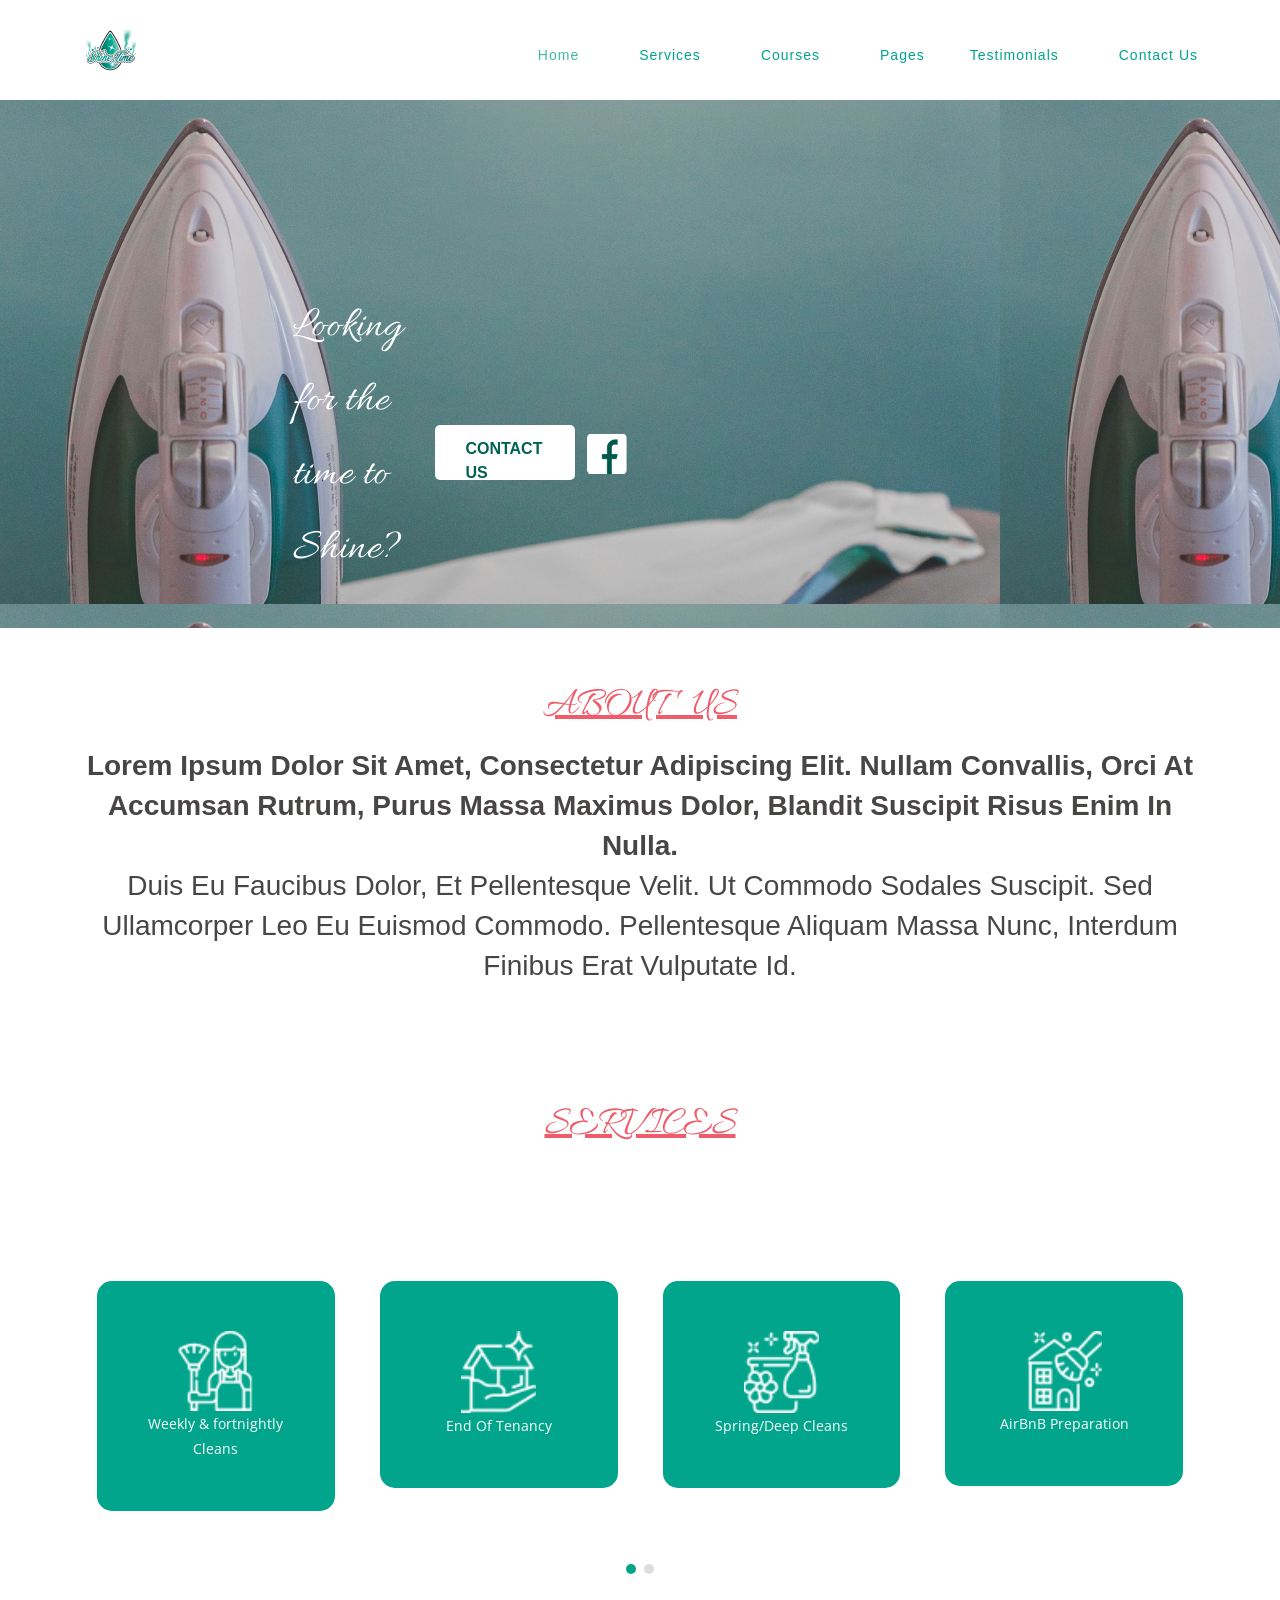
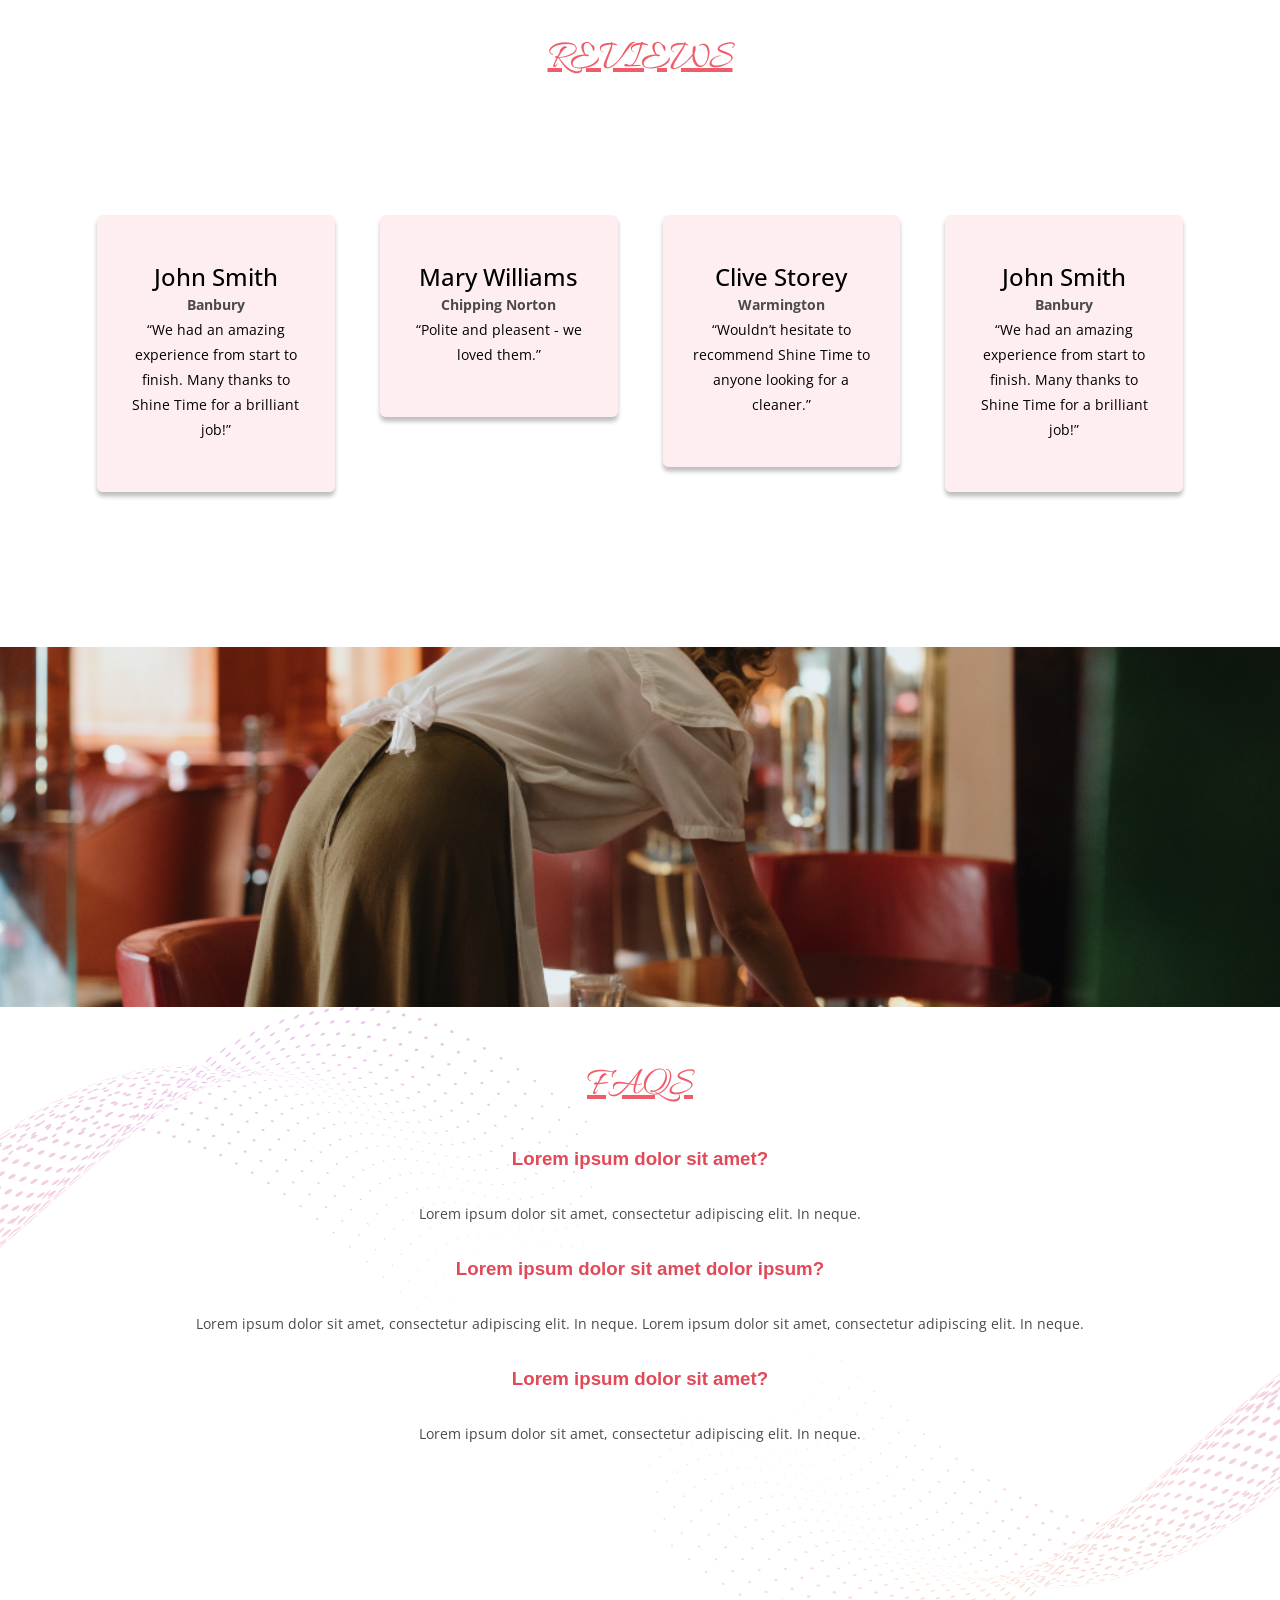
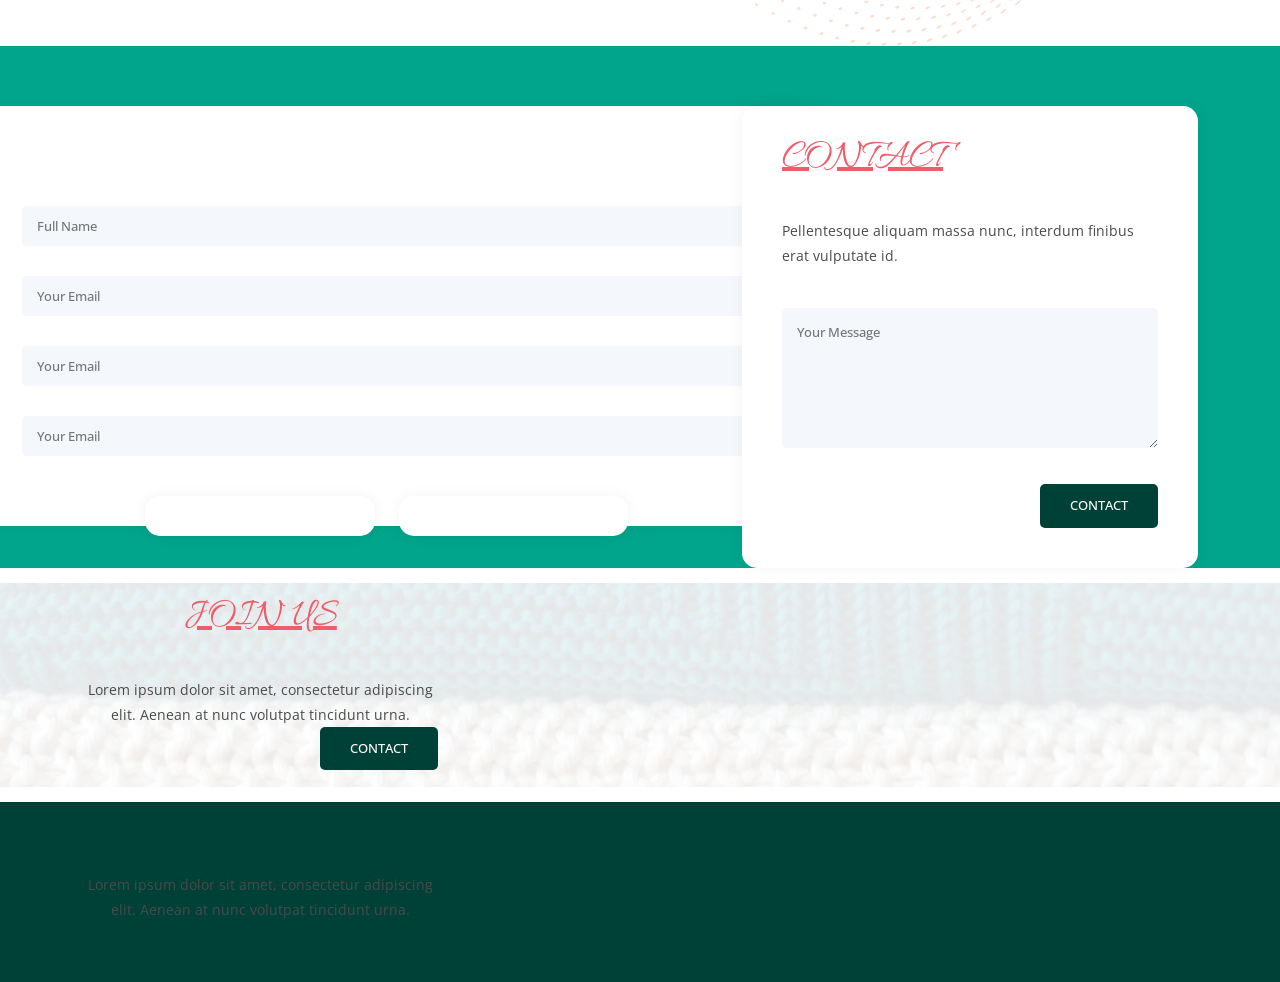
==== commit f6d4a8f0: "Update index.html" ====
--- a/index.html
+++ b/index.html
@@ -382,19 +382,9 @@
             <div class="row">
               <div class="col-lg-12">
                 <div class="section-heading">
-                  <table>
-                    <tr>
-                      <td>
                   <h6><u>Join Us</u></h6>
-                </td>
-                <td>
                   <p>Lorem ipsum dolor sit amet, consectetur adipiscing elit. Aenean at nunc volutpat tincidunt urna. </p>
-                </td>
-                <td>
                   <button type="submit" id="form-submit" class="main-gradient-button">Contact</button>
-                </td>
-                </tr>
-                </table>
                 </div>
               </div>
               <div class="col-lg-12">
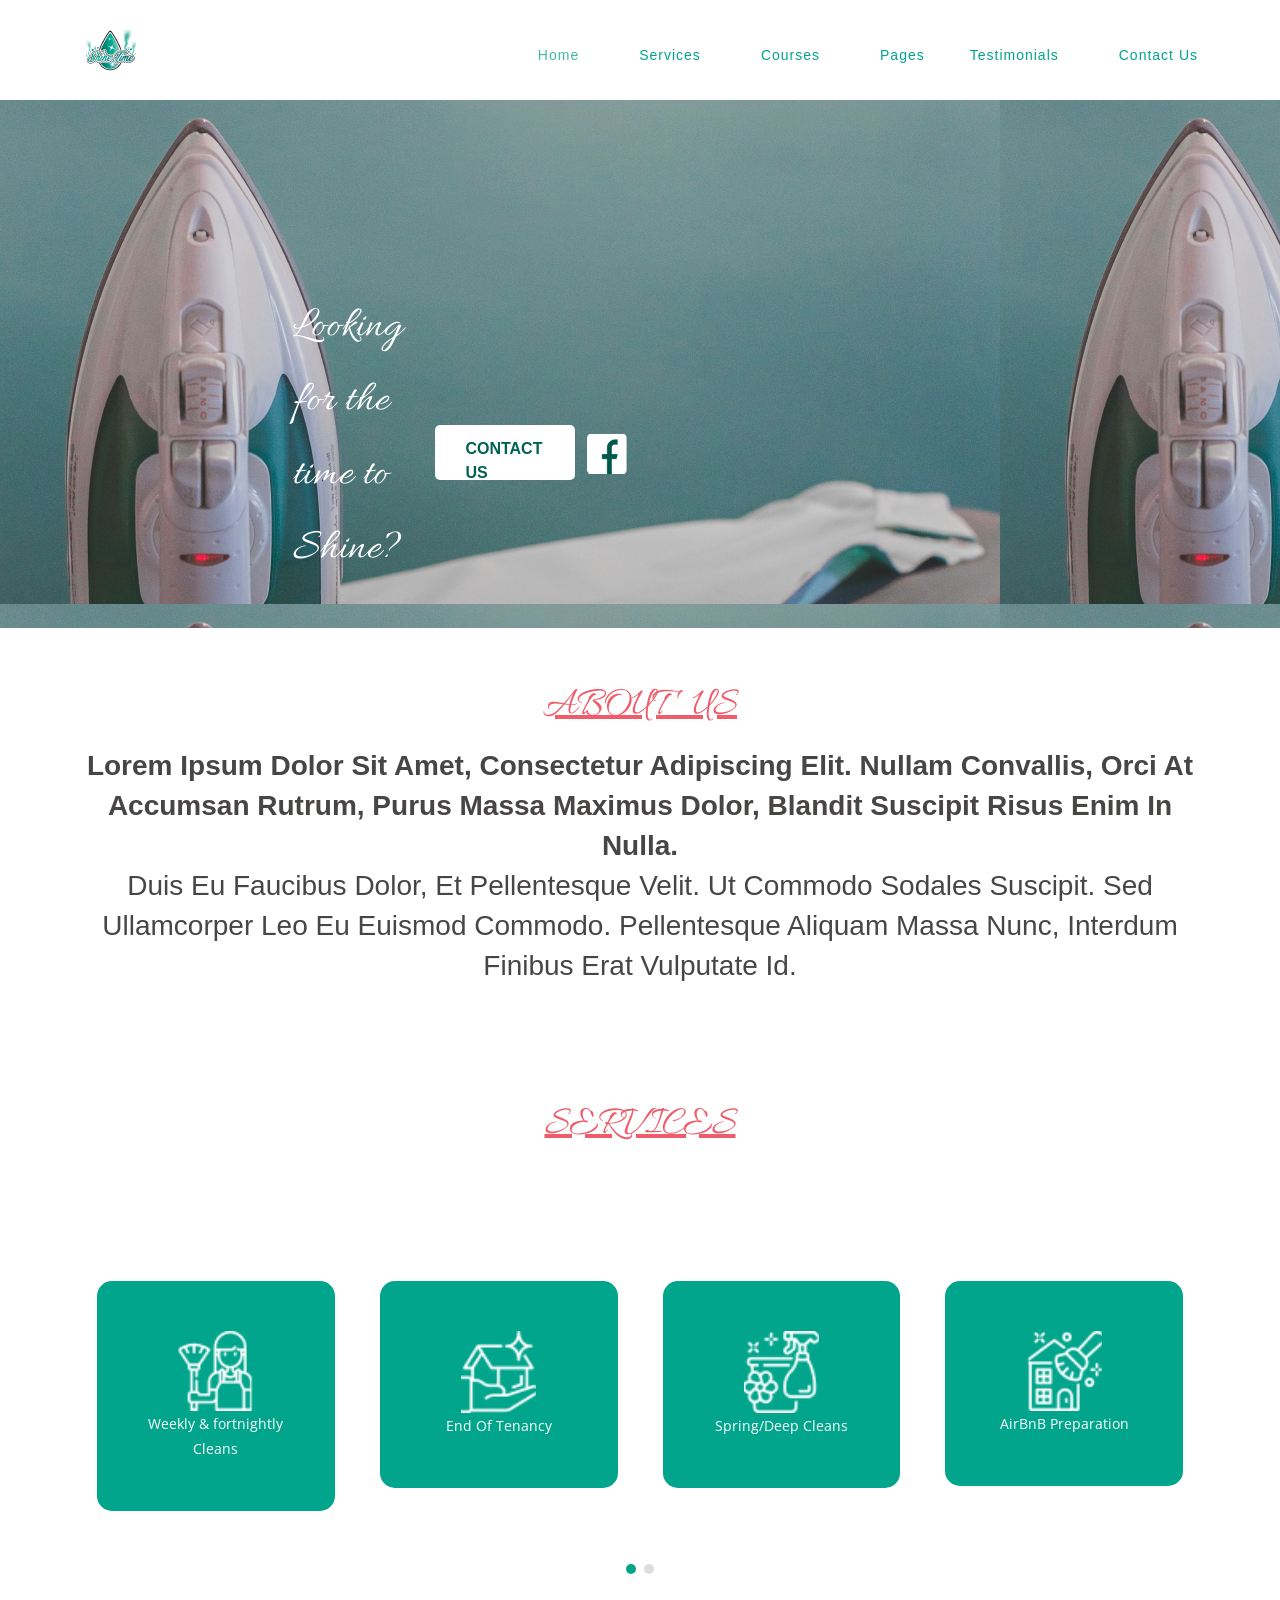
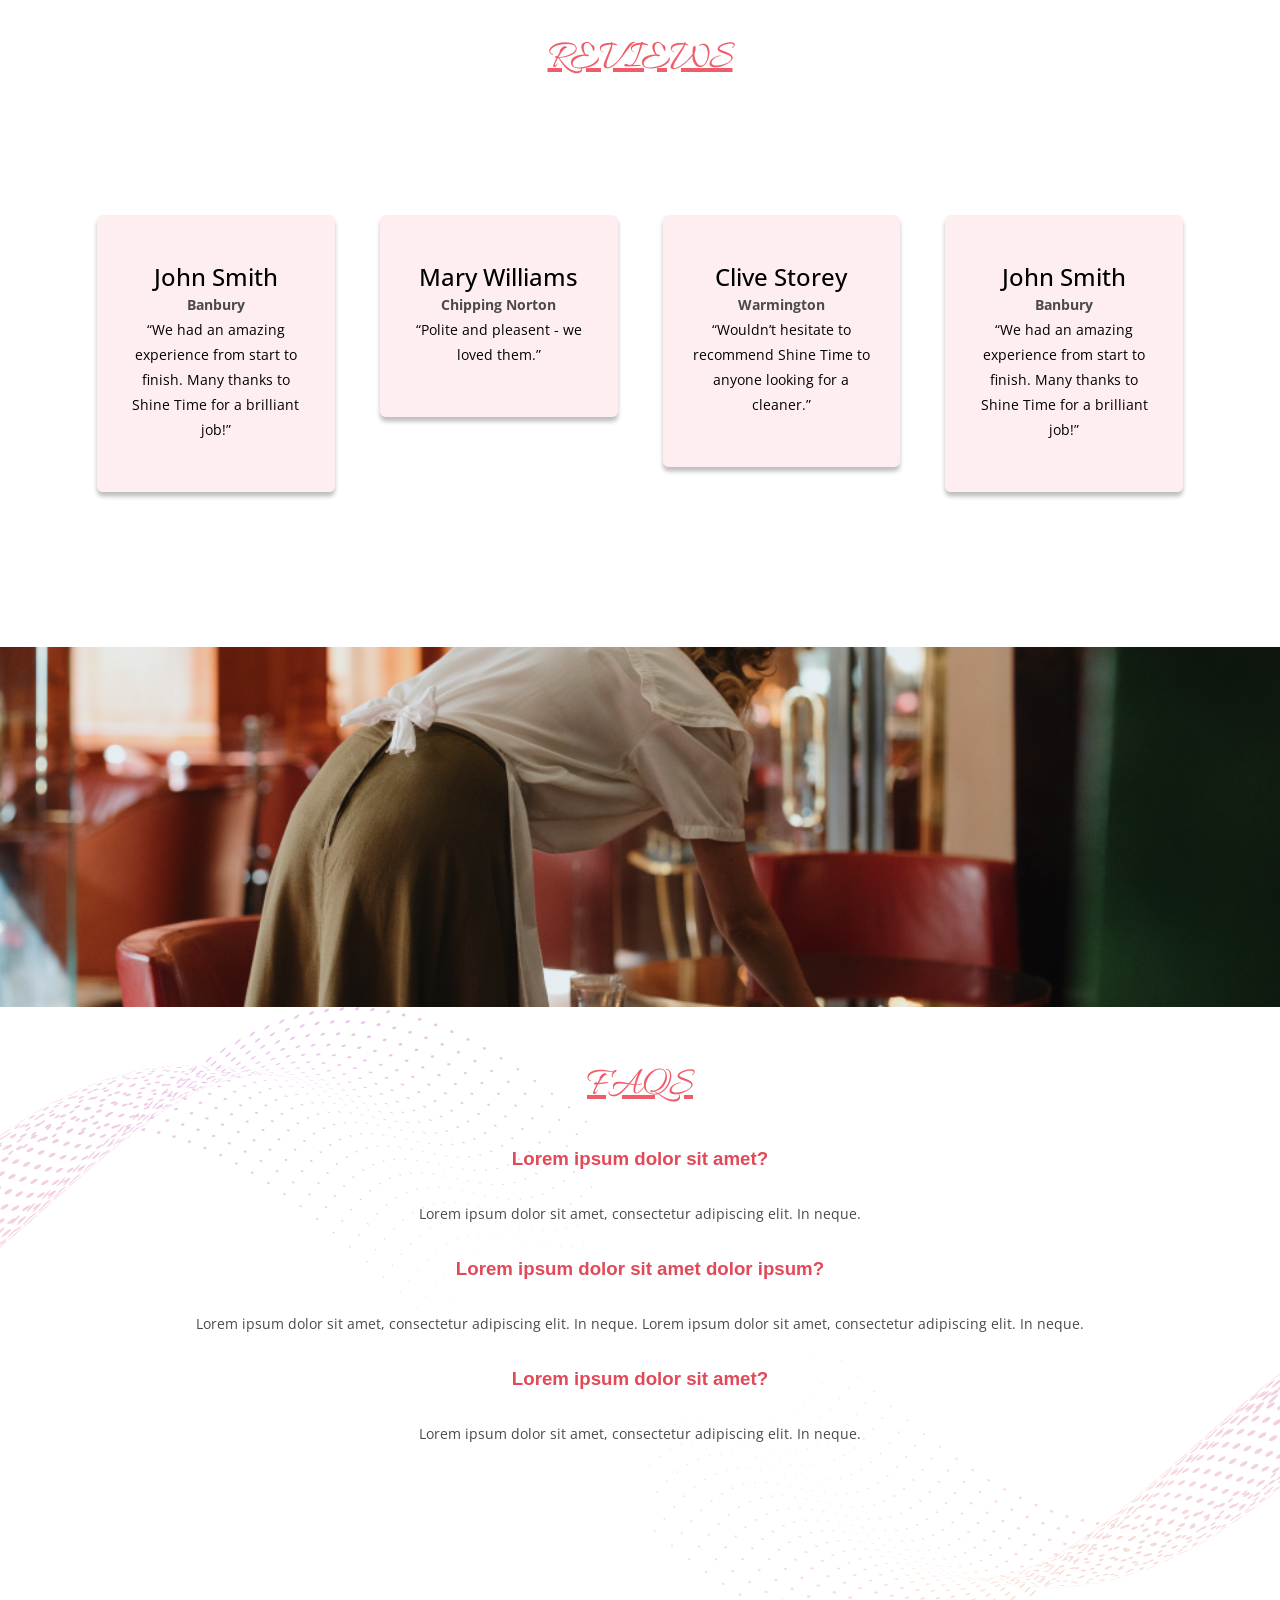
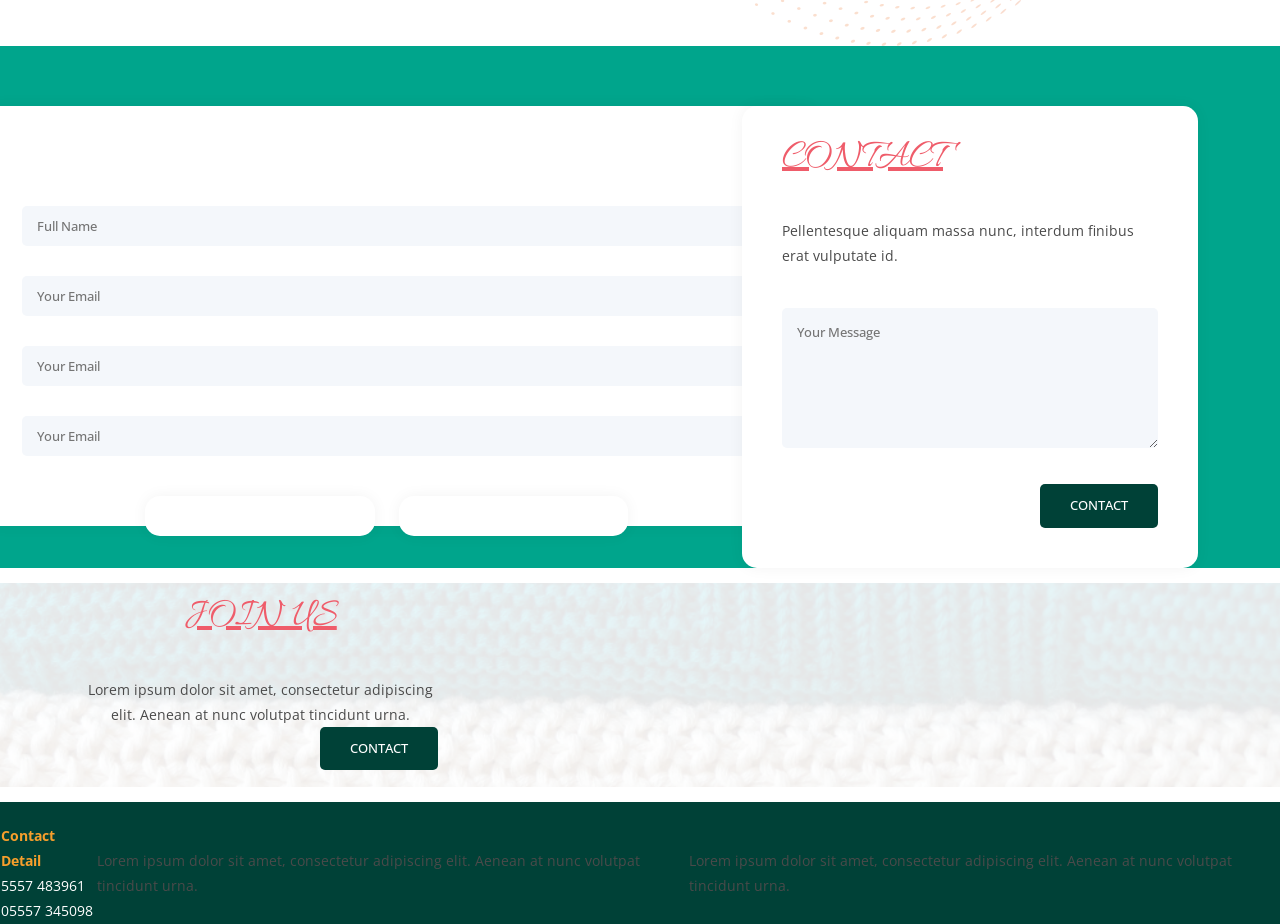
==== commit b185efe9: "Update index.html" ====
--- a/index.html
+++ b/index.html
@@ -401,28 +401,21 @@
 
   <section class="contacto" id="contact-section">
     
-    <div class="container">
-      <div class="row">
-        
-        <div class="col-lg-4">
-          
-            <div class="row">
-              
-              <div class="col-lg-12">
-                <div class="section-heading">
-                  <p>Lorem ipsum dolor sit amet, consectetur adipiscing elit. Aenean at nunc volutpat tincidunt urna. </p>
-                 
-                </div>
-              </div>
-              <div class="col-lg-12">
-                <fieldset>
-                </fieldset>
-              </div>
-            </div>
-         
-        </div>      
-      </div>
-    </div>
+    <table align="center"> 
+      <tr>
+  <td>
+    <p style="color: #F79F2C;"> <b> Contact Detail </b></p>
+    <p style="color: white;">5557 483961 <br>
+      05557 345098</p>
+  </td>
+  <td>
+    <p>Lorem ipsum dolor sit amet, consectetur adipiscing elit. Aenean at nunc volutpat tincidunt urna. </p>
+  </td>
+  <td>
+    <p>Lorem ipsum dolor sit amet, consectetur adipiscing elit. Aenean at nunc volutpat tincidunt urna. </p>
+  </td>
+</tr>
+  </table>
   </section>
   <!-- Scripts -->
   <!-- Bootstrap core JavaScript -->
--- a/assets/css/templatemo-eduwell-style.css
+++ b/assets/css/templatemo-eduwell-style.css
@@ -1152,6 +1152,7 @@
   background-position: center center;
   background-repeat: no-repeat;
   background-size: cover;
+  align-content: center;
   padding: 0px;
   position: relative;
   margin-top: 15px;
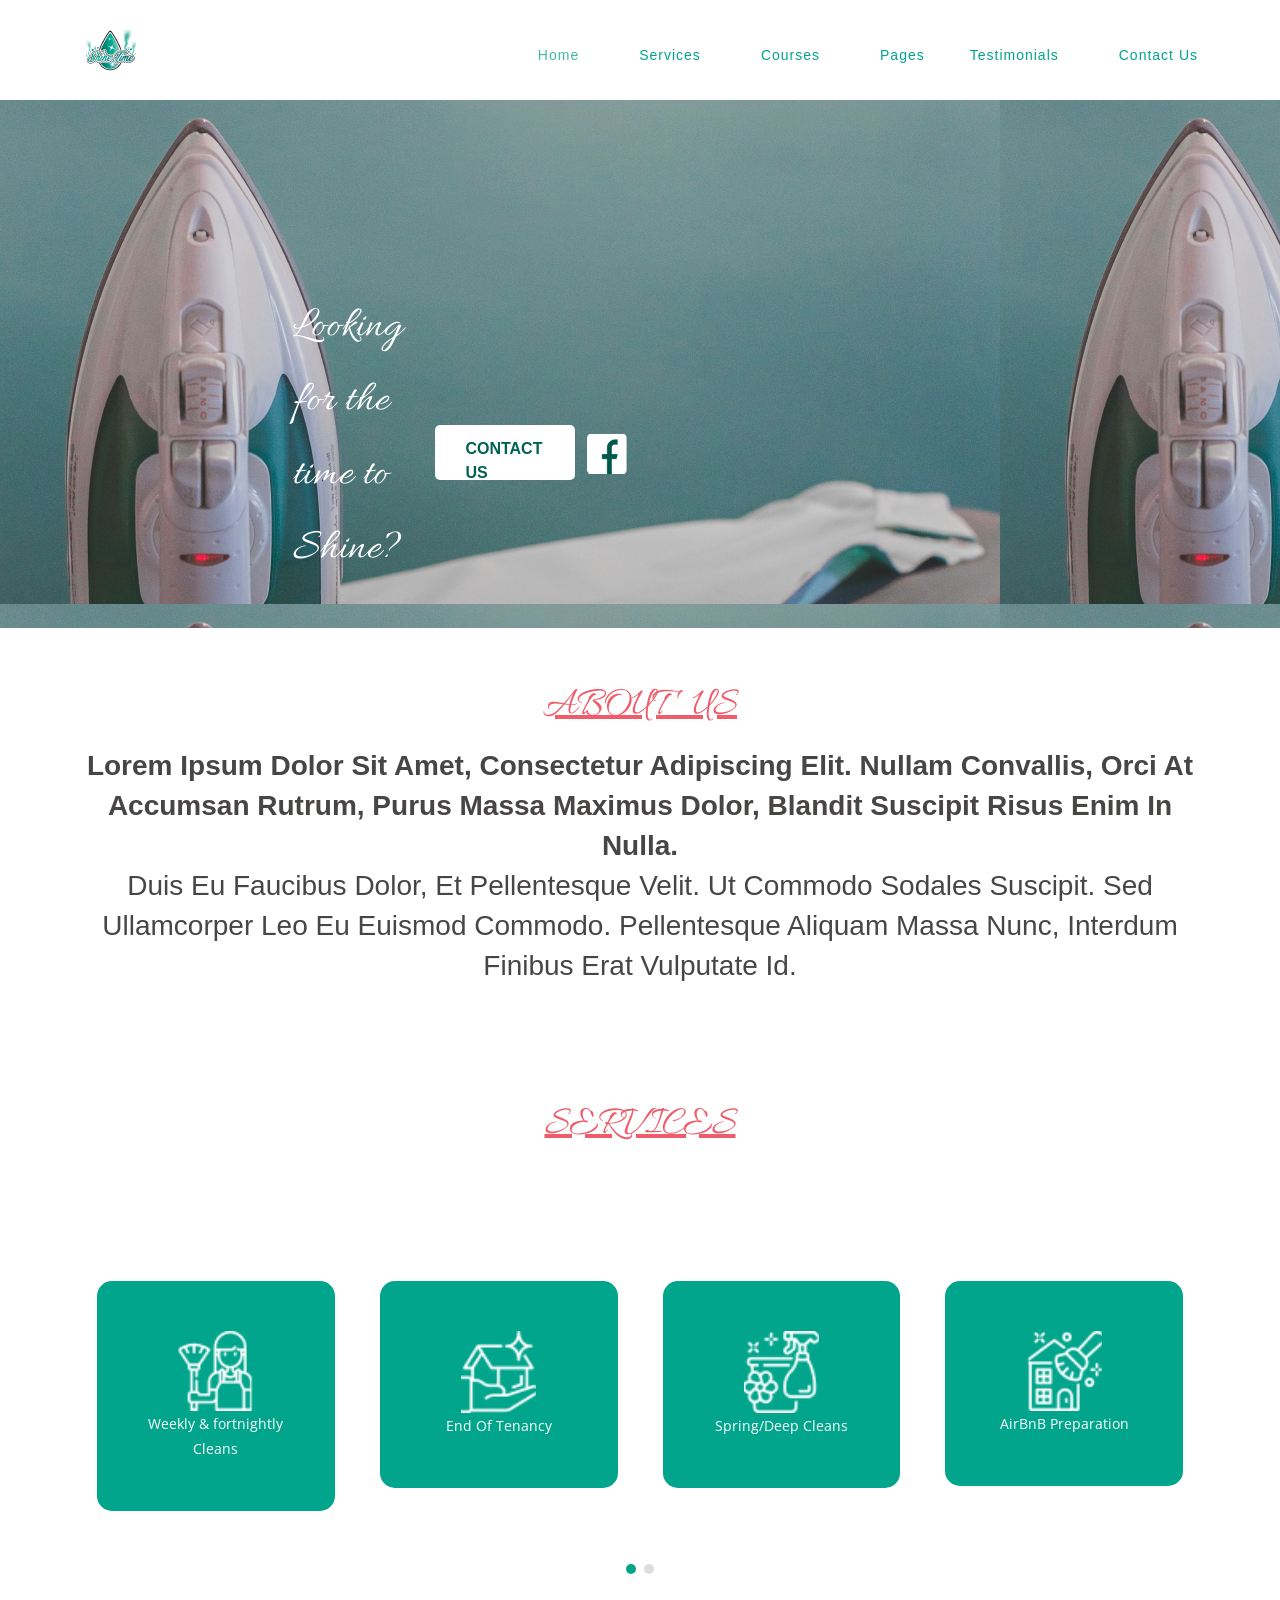
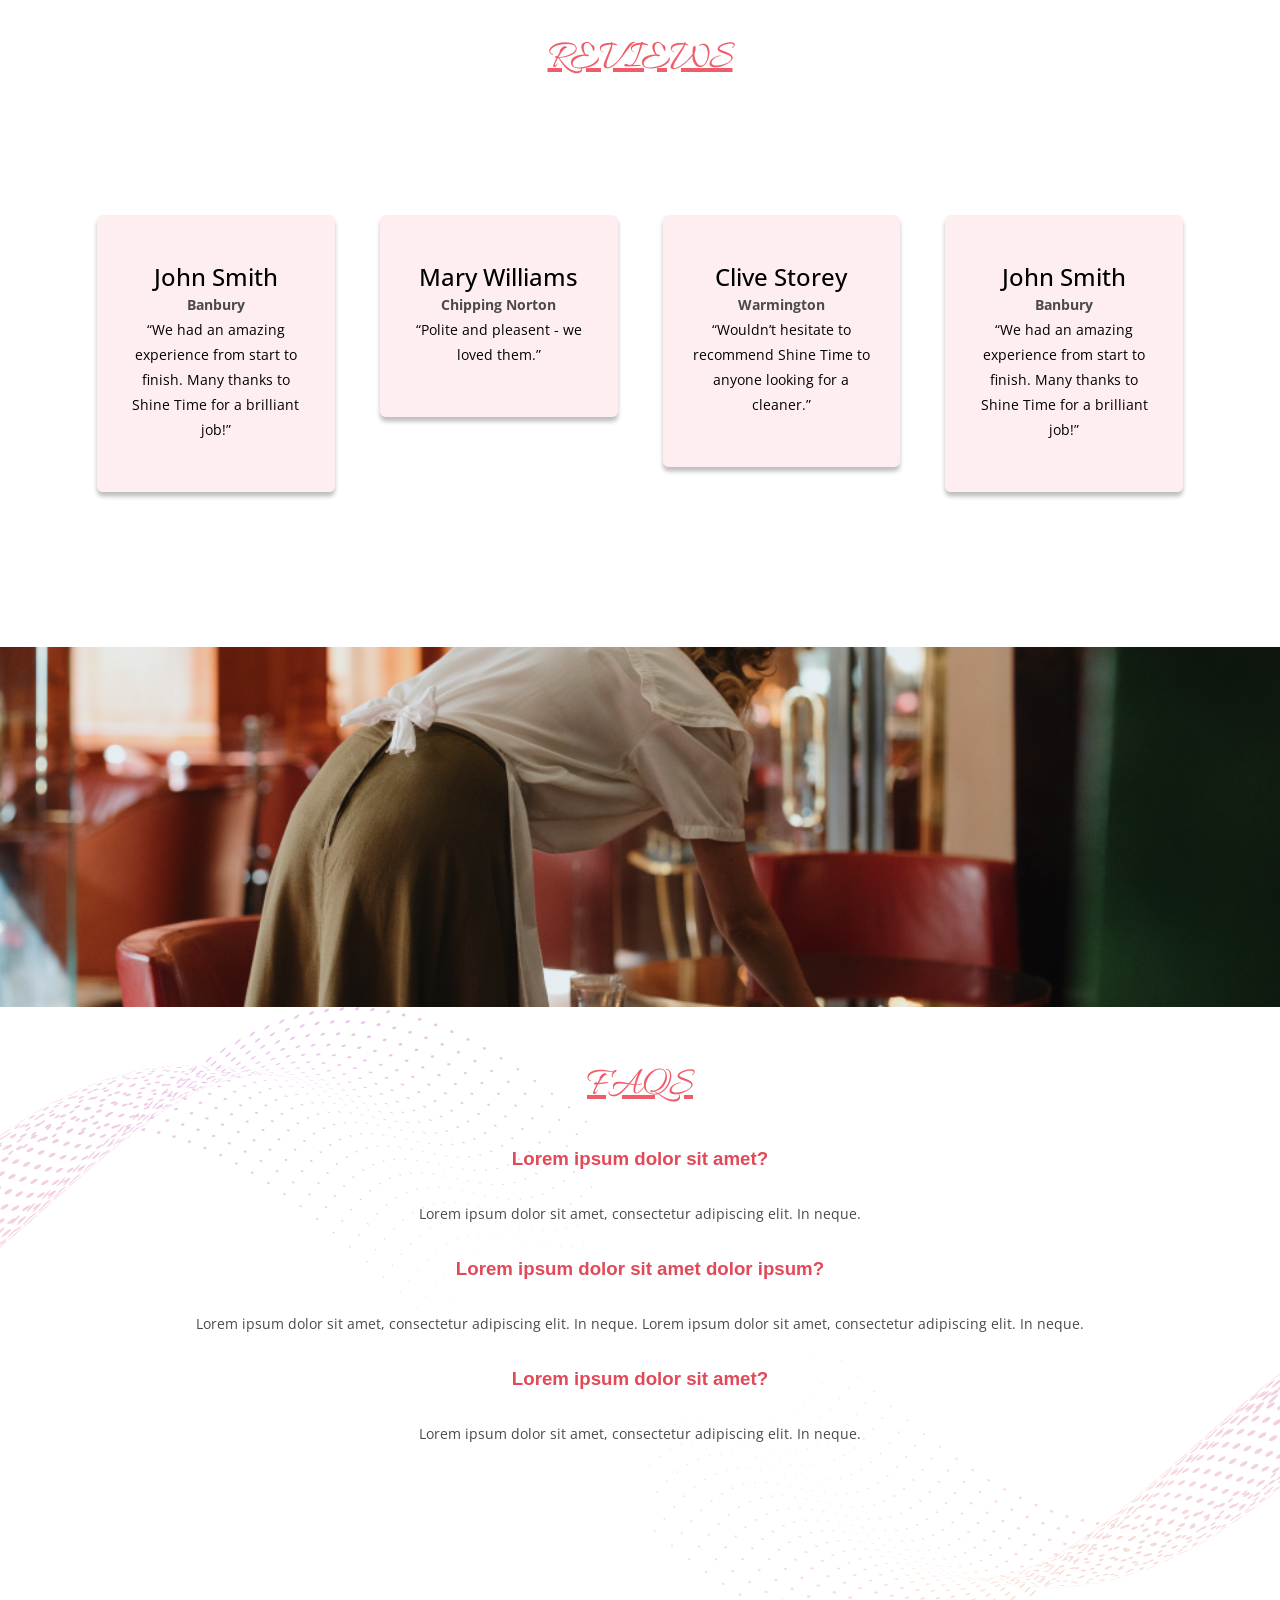
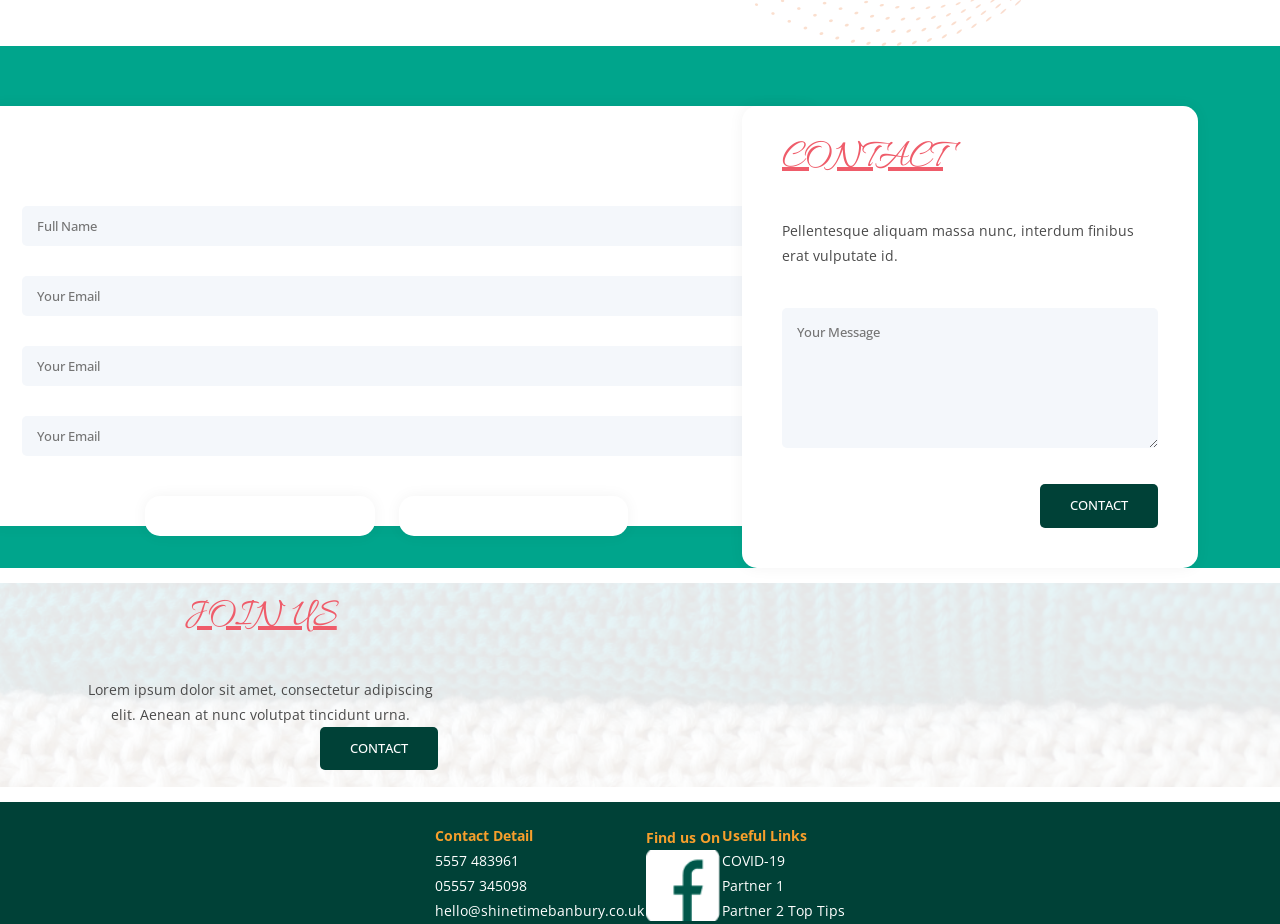
==== commit a0031431: "Update index.html" ====
--- a/index.html
+++ b/index.html
@@ -401,18 +401,24 @@
 
   <section class="contacto" id="contact-section">
     
-    <table align="center"> 
+    <table align="center" cellspacing=16> 
       <tr>
   <td>
     <p style="color: #F79F2C;"> <b> Contact Detail </b></p>
     <p style="color: white;">5557 483961 <br>
       05557 345098</p>
+      <p style="color: white;">hello@shinetimebanbury.co.uk</p>
   </td>
   <td>
-    <p>Lorem ipsum dolor sit amet, consectetur adipiscing elit. Aenean at nunc volutpat tincidunt urna. </p>
+    <p style="color: #F79F2C;"> <b> Find us On </b></p>
+    <img src="assets/images/fb-btn.png" alt="">
   </td>
   <td>
-    <p>Lorem ipsum dolor sit amet, consectetur adipiscing elit. Aenean at nunc volutpat tincidunt urna. </p>
+    <p style="color: #F79F2C;"> <b> Useful Links </b></p>
+    <p style="color: white;">COVID-19 <br>
+      Partner 1 <br>
+      Partner 2 
+      Top Tips 
   </td>
 </tr>
   </table>
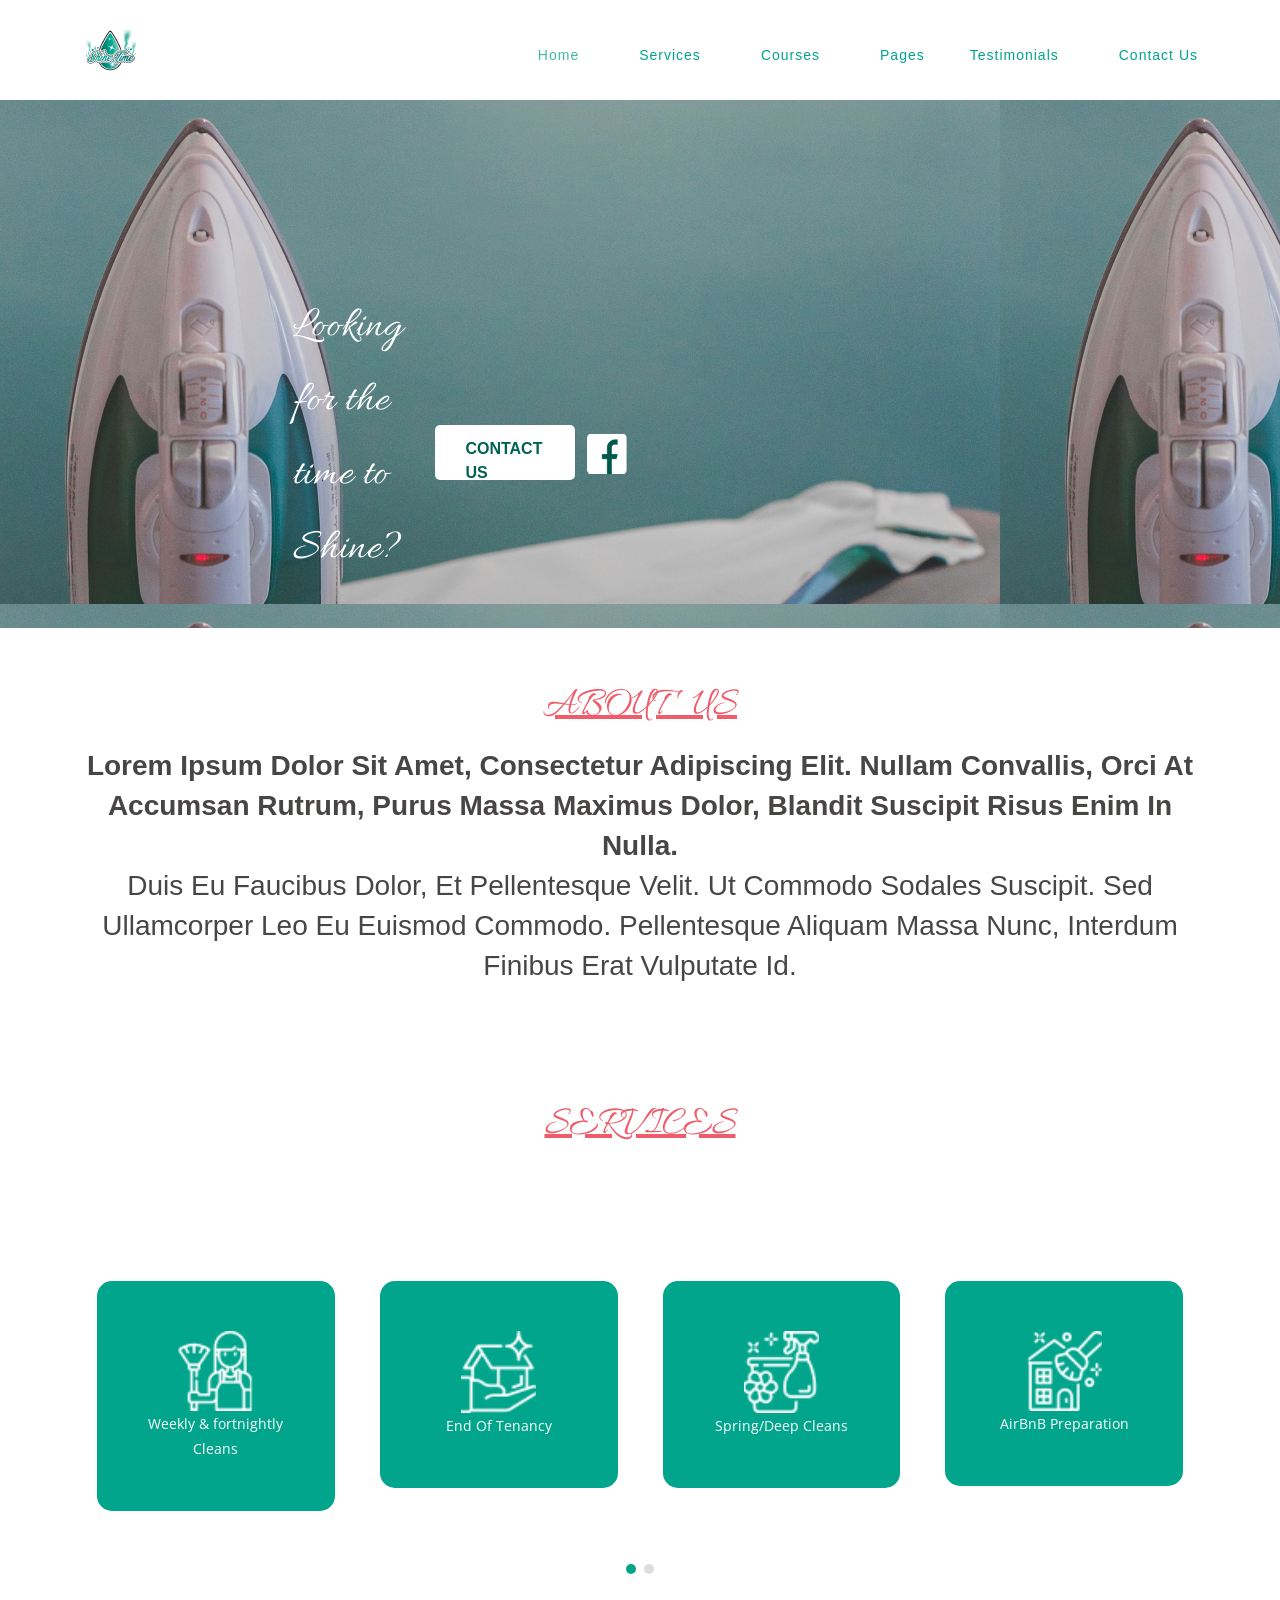
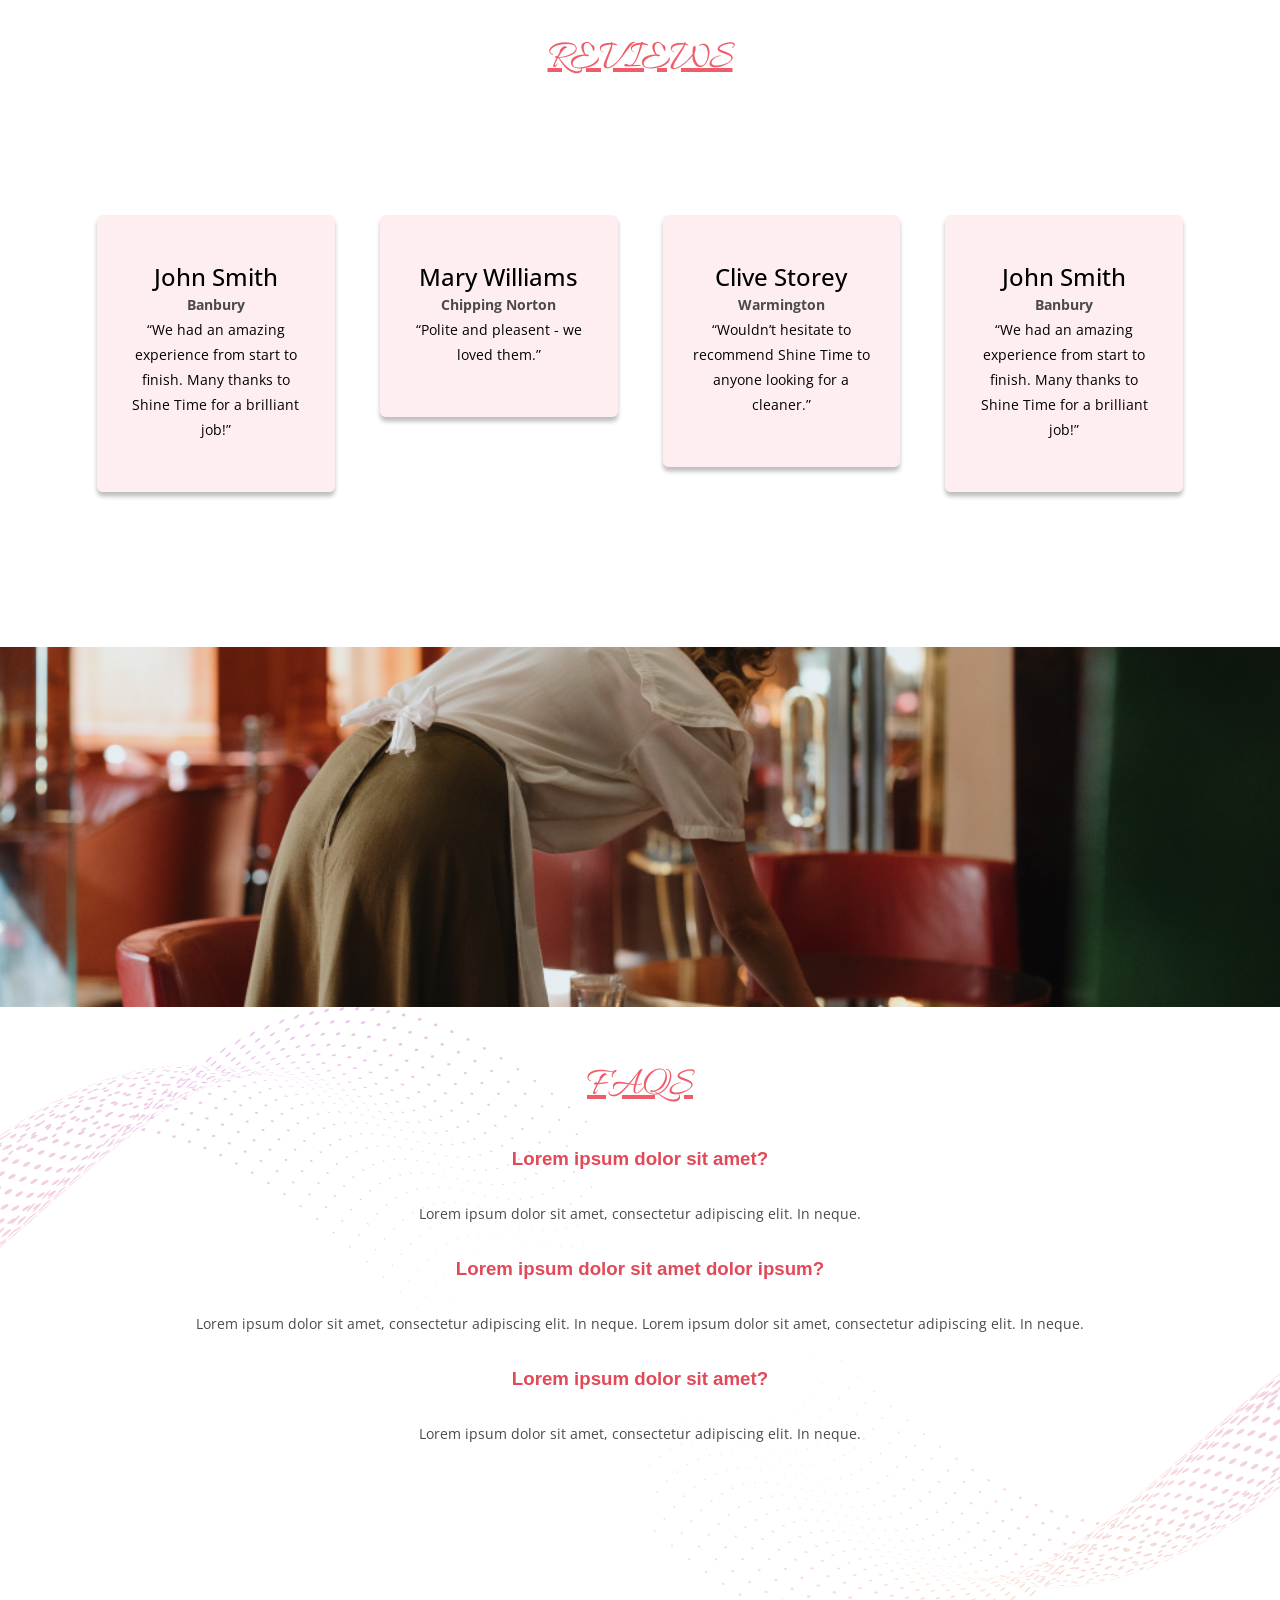
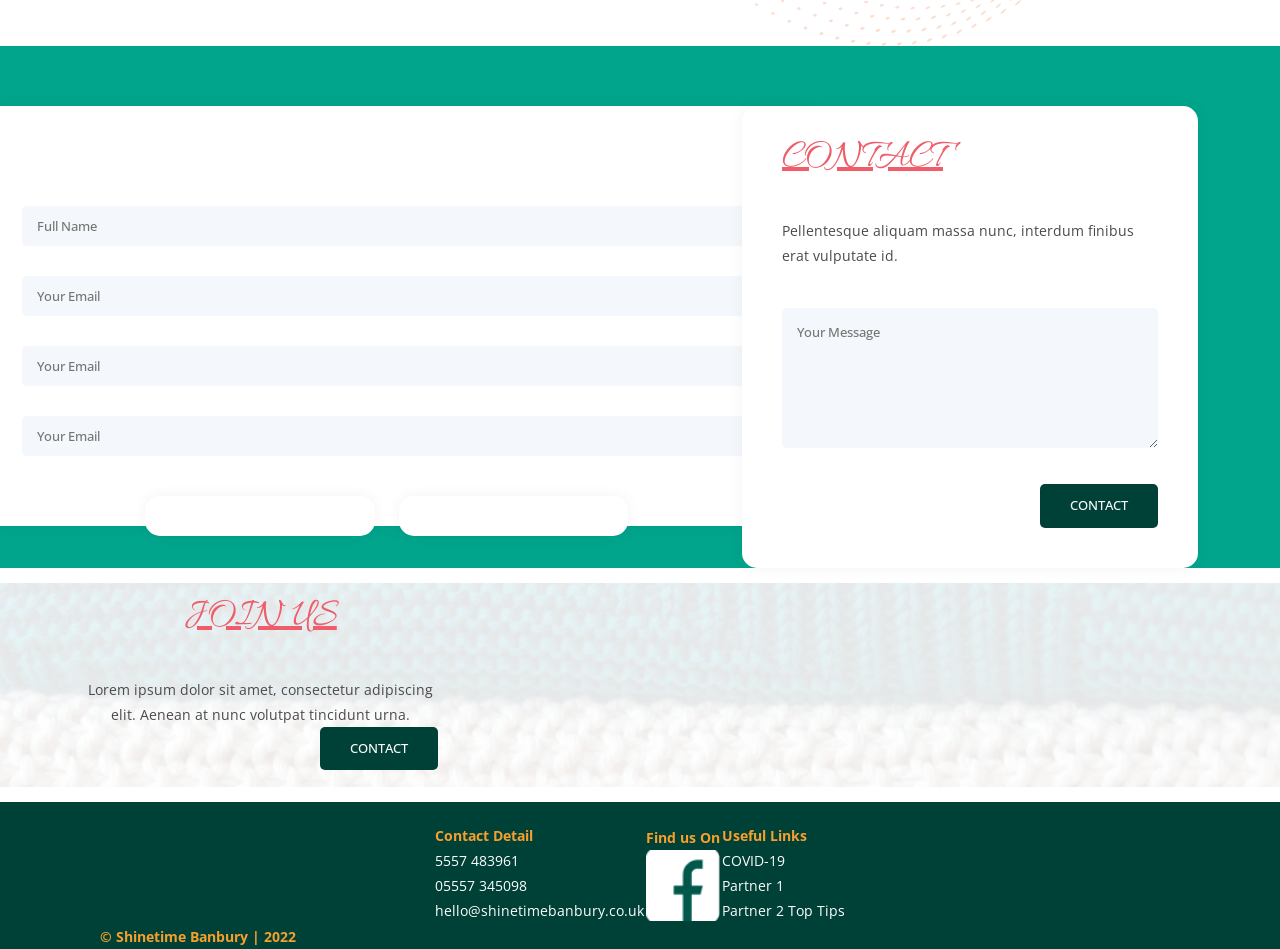
==== commit c1d6f49d: "Update index.html" ====
--- a/index.html
+++ b/index.html
@@ -422,6 +422,7 @@
   </td>
 </tr>
   </table>
+  <p style="color: #F79F2C; align-items: center; margin-left: 100px;"> <b> © Shinetime Banbury | 2022 </b></p>
   </section>
   <!-- Scripts -->
   <!-- Bootstrap core JavaScript -->
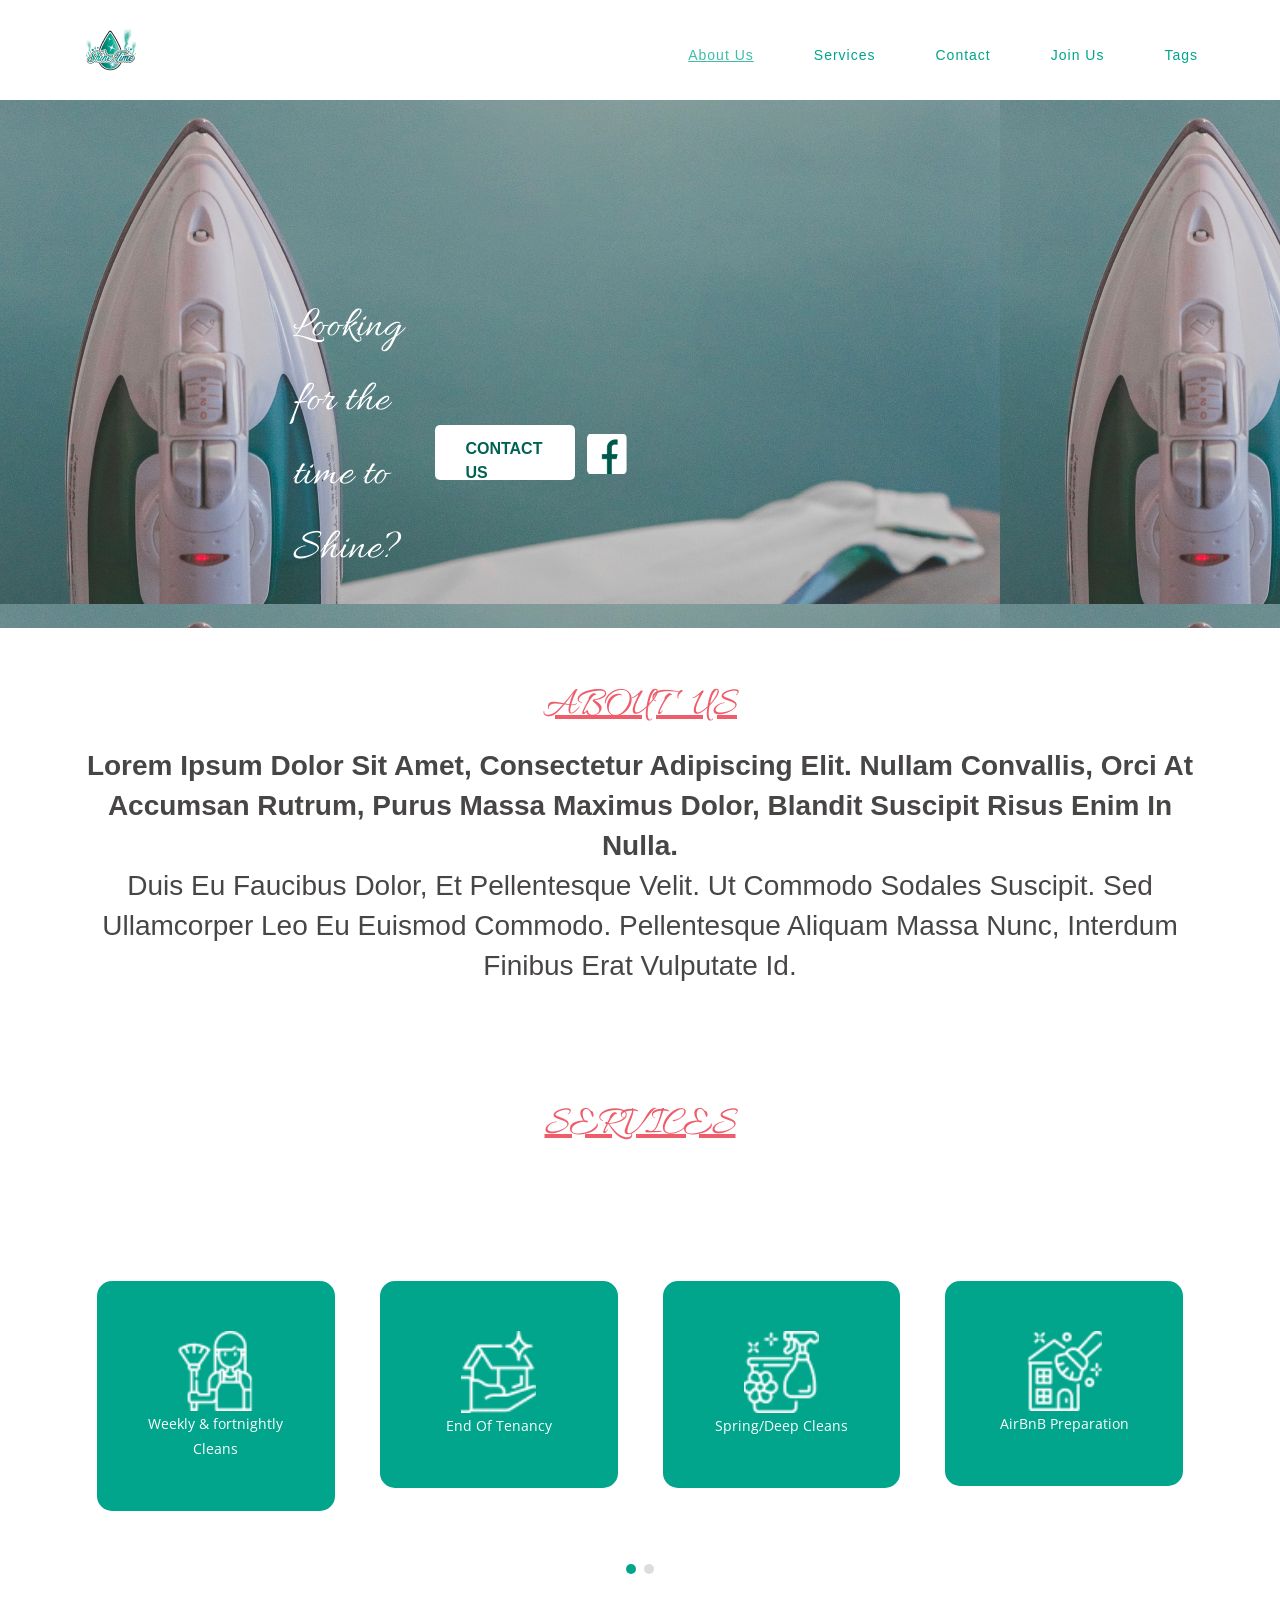
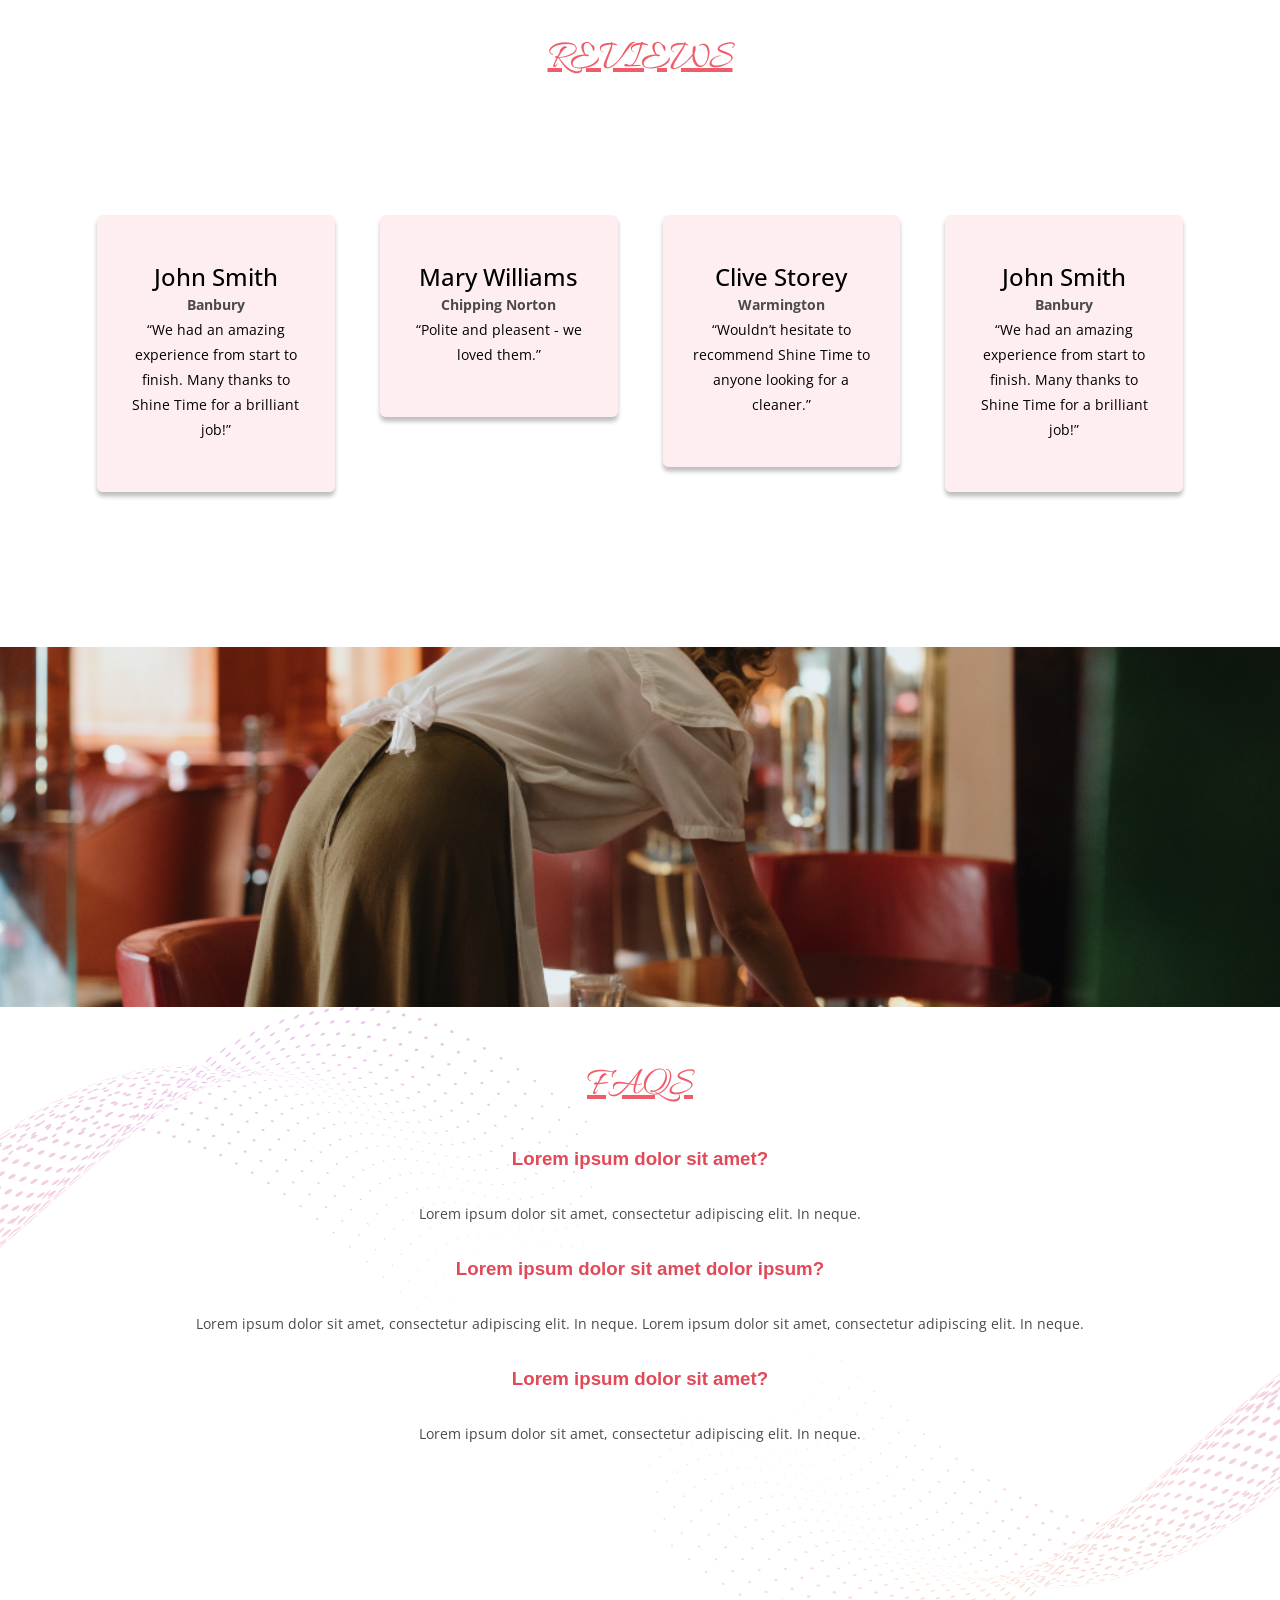
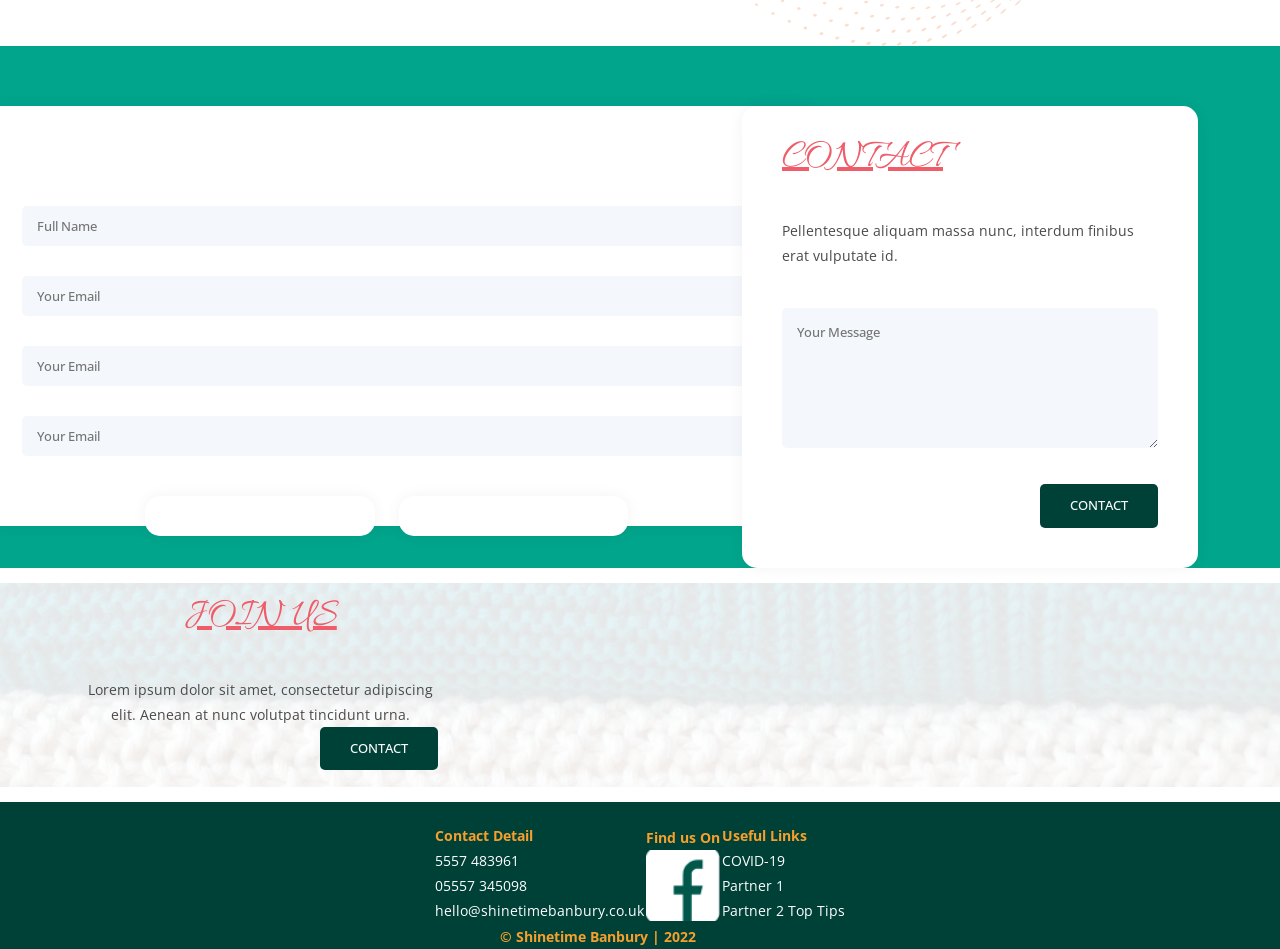
==== commit 9f3fab95: "Update index.html" ====
--- a/index.html
+++ b/index.html
@@ -53,19 +53,12 @@
                       <!-- ***** Logo End ***** -->
                       <!-- ***** Menu Start ***** -->
                       <ul class="nav">
-                          <li class="scroll-to-section"><a href="#top" class="active">Home</a></li>
-                          <li class="scroll-to-section"><a href="#services">Services</a></li>
-                          <li class="scroll-to-section"><a href="#courses">Courses</a></li>
-                          <li class="has-sub">
-                              <a href="javascript:void(0)">Pages</a>
-                              <ul class="sub-menu">
-                                  <li><a href="about-us.html">About Us</a></li>
-                                  <li><a href="our-services.html">Our Services</a></li>
-                                  <li><a href="contact-us.html">Contact Us</a></li>
-                              </ul>
-                          </li>
-                          <li class="scroll-to-section"><a href="#testimonials">Testimonials</a></li> 
-                          <li class="scroll-to-section"><a href="#contact-section">Contact Us</a></li> 
+                          <li class="scroll-to-section"><a href="#" class="active"> <u> about us </u></a></li>
+                          <li class="scroll-to-section"><a href="#">Services</a></li>
+                          <li class="scroll-to-section"><a href="#">Contact</a></li>
+                          
+                          <li class="scroll-to-section"><a href="#">Join Us</a></li> 
+                          <li class="scroll-to-section"><a href="#">Tags</a></li> 
                       </ul>        
                       <a class='menu-trigger'>
                           <span>Menu</span>
@@ -422,7 +415,7 @@
   </td>
 </tr>
   </table>
-  <p style="color: #F79F2C; align-items: center; margin-left: 100px;"> <b> © Shinetime Banbury | 2022 </b></p>
+  <p style="color: #F79F2C; align-items: center; margin-left: 500px;"> <b> © Shinetime Banbury | 2022 </b></p>
   </section>
   <!-- Scripts -->
   <!-- Bootstrap core JavaScript -->
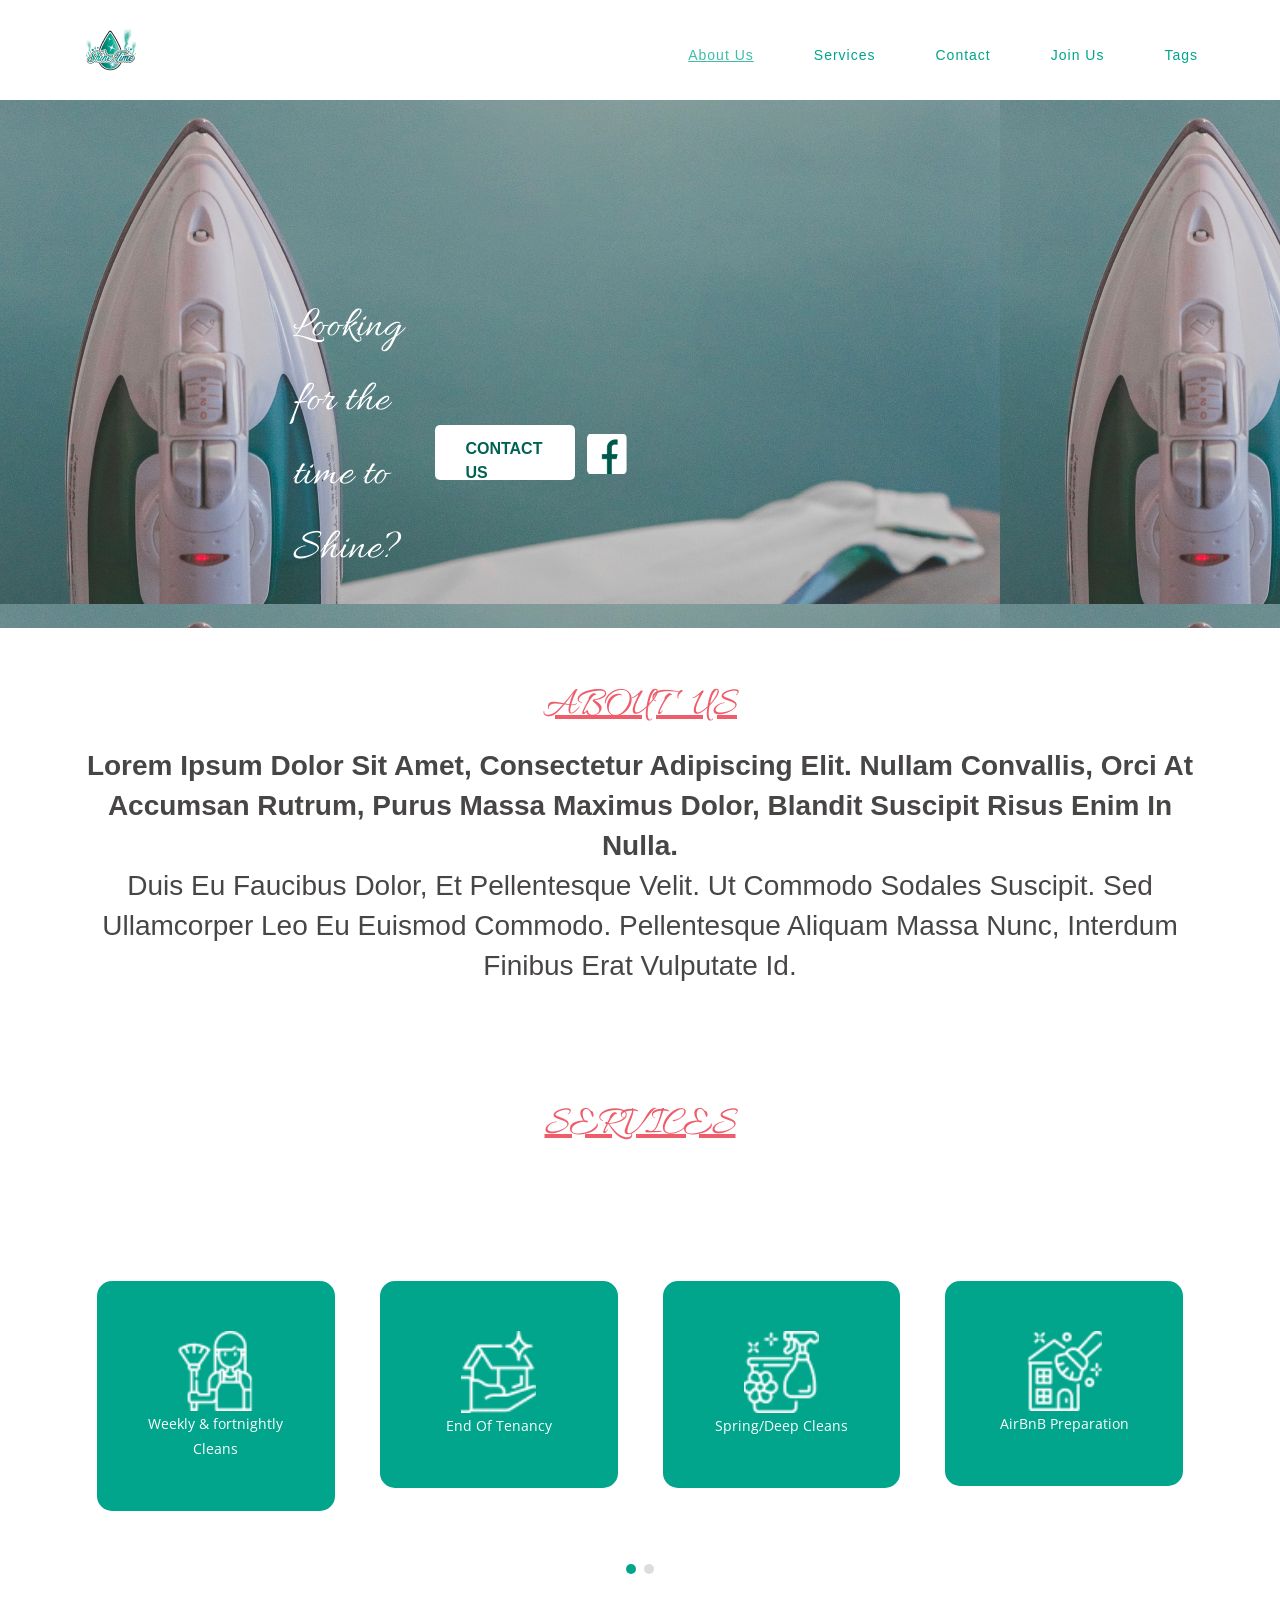
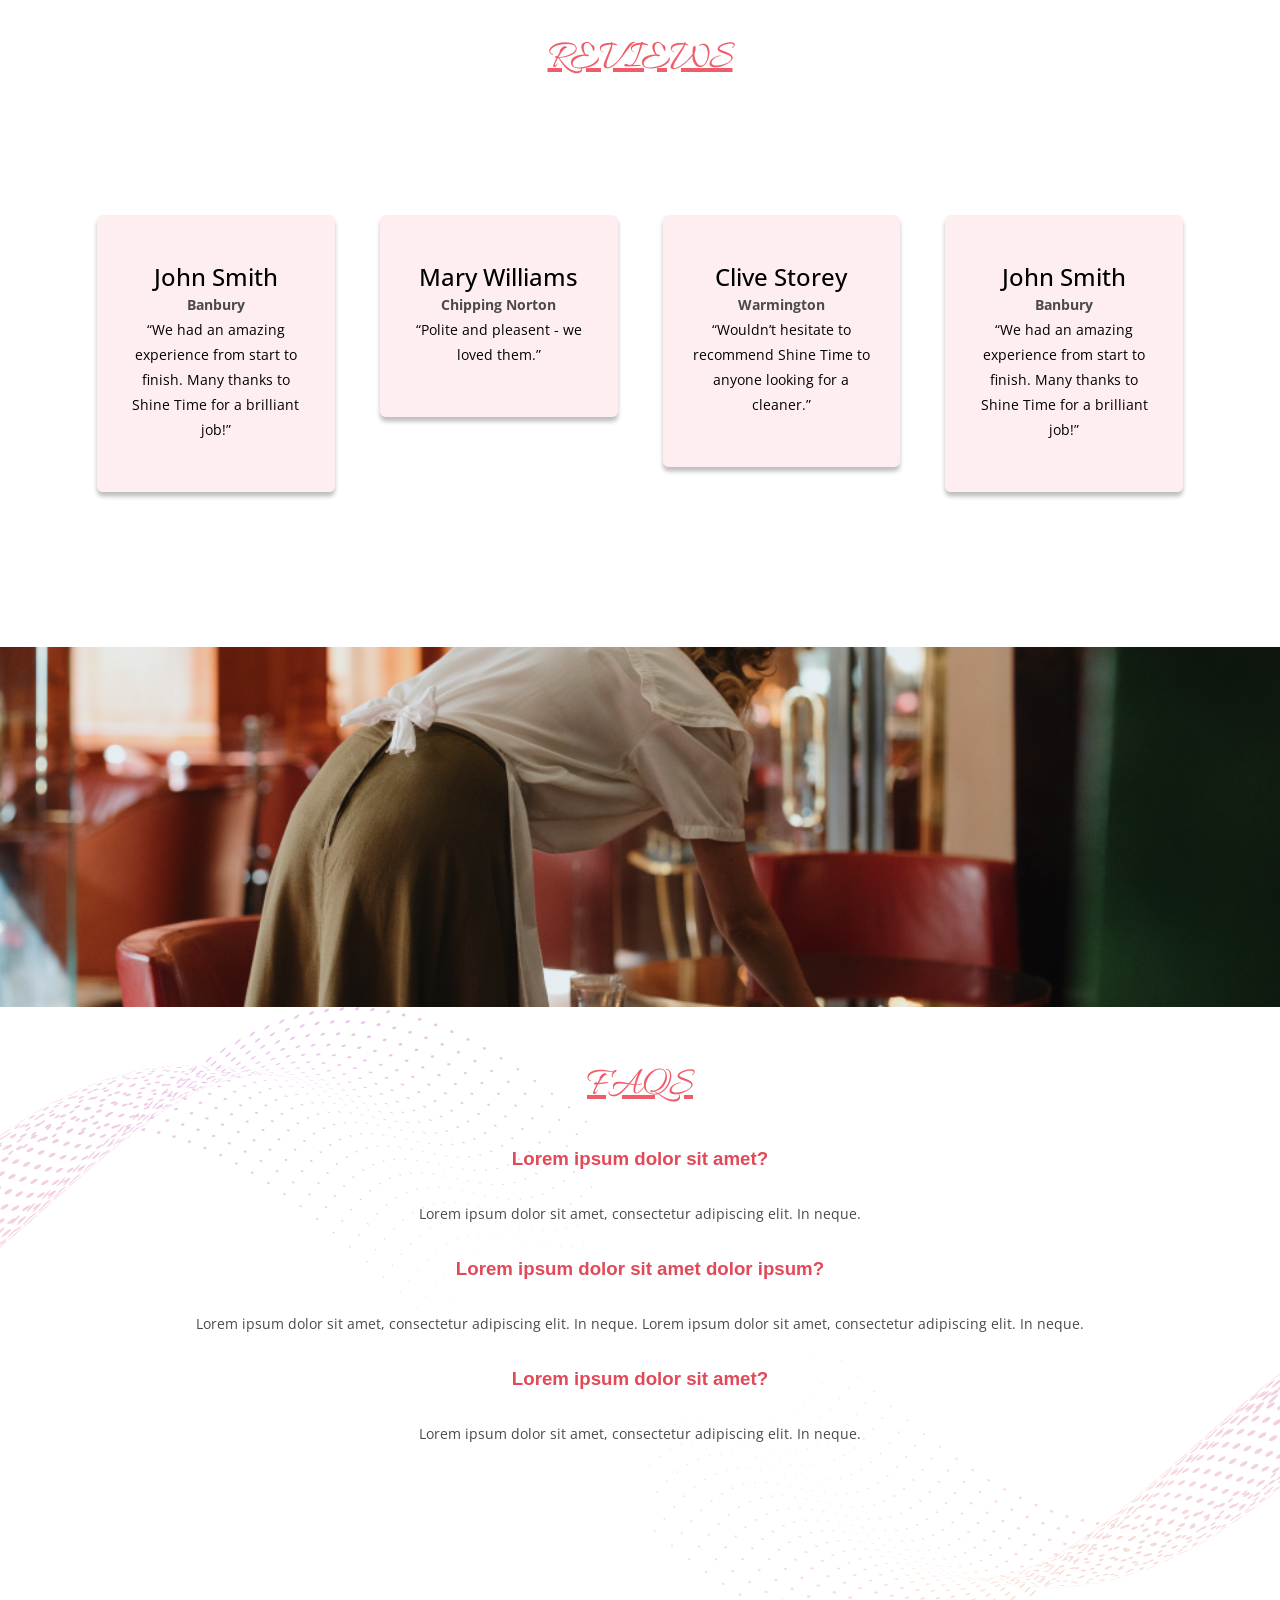
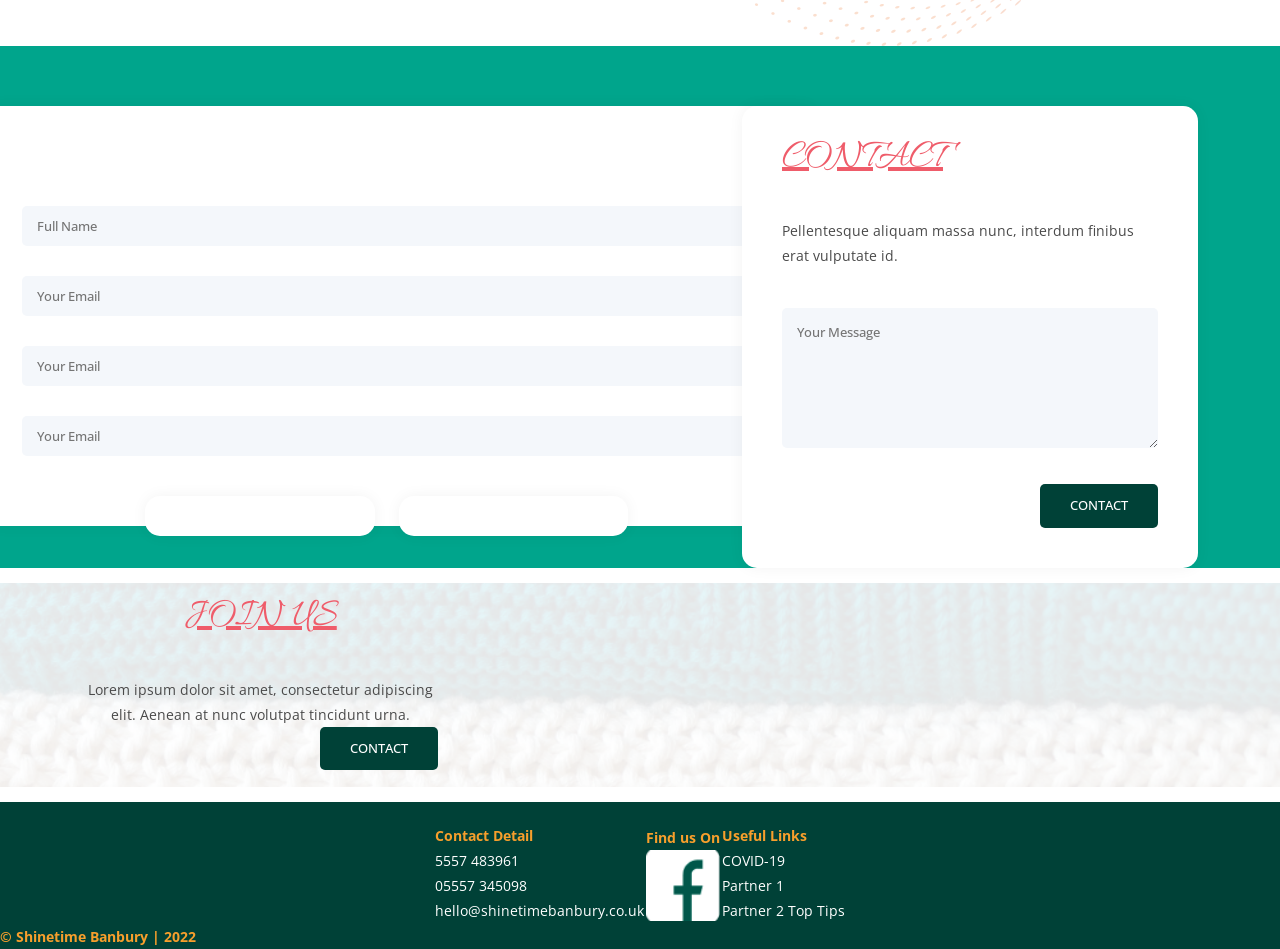
==== commit 5e838439: "Update index.html" ====
--- a/index.html
+++ b/index.html
@@ -415,7 +415,7 @@
   </td>
 </tr>
   </table>
-  <p style="color: #F79F2C; align-items: center; margin-left: 500px;"> <b> © Shinetime Banbury | 2022 </b></p>
+  <p style="color: #F79F2C; align-items:"> <b> © Shinetime Banbury | 2022 </b></p>
   </section>
   <!-- Scripts -->
   <!-- Bootstrap core JavaScript -->
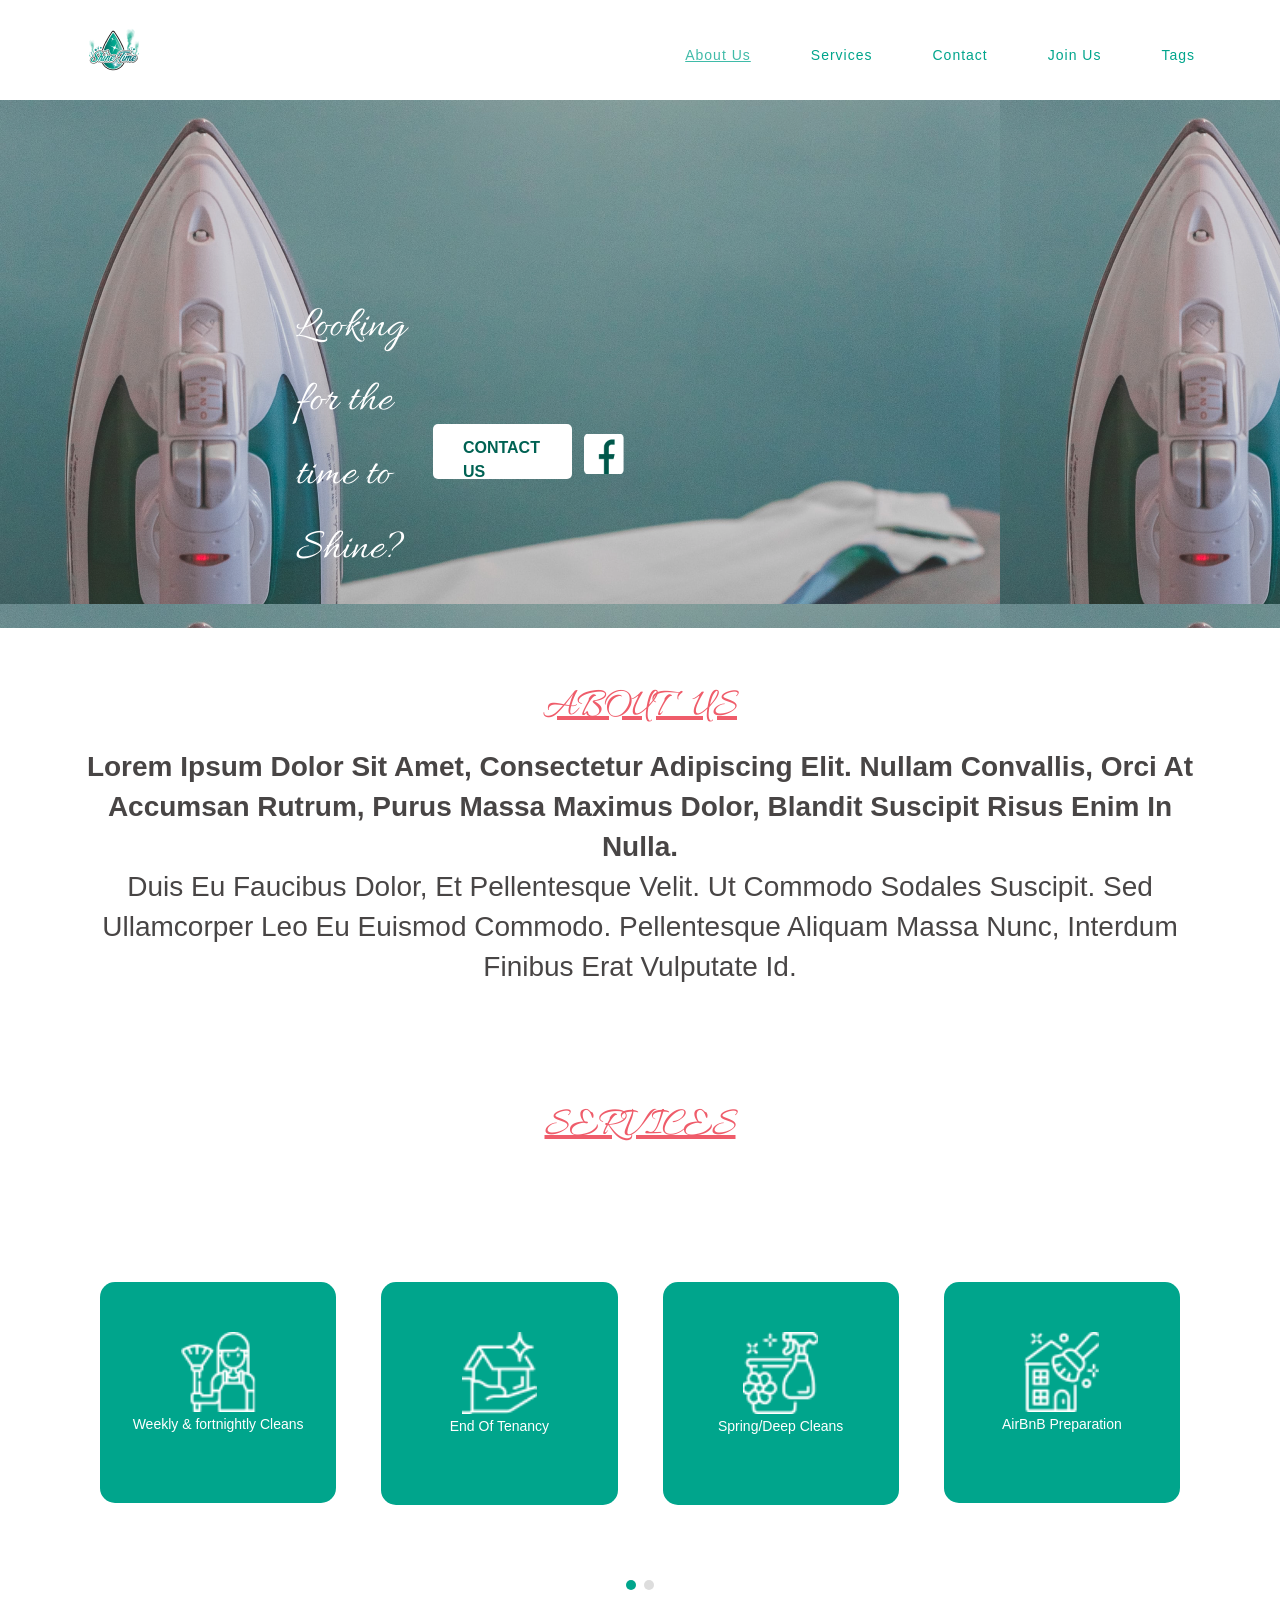
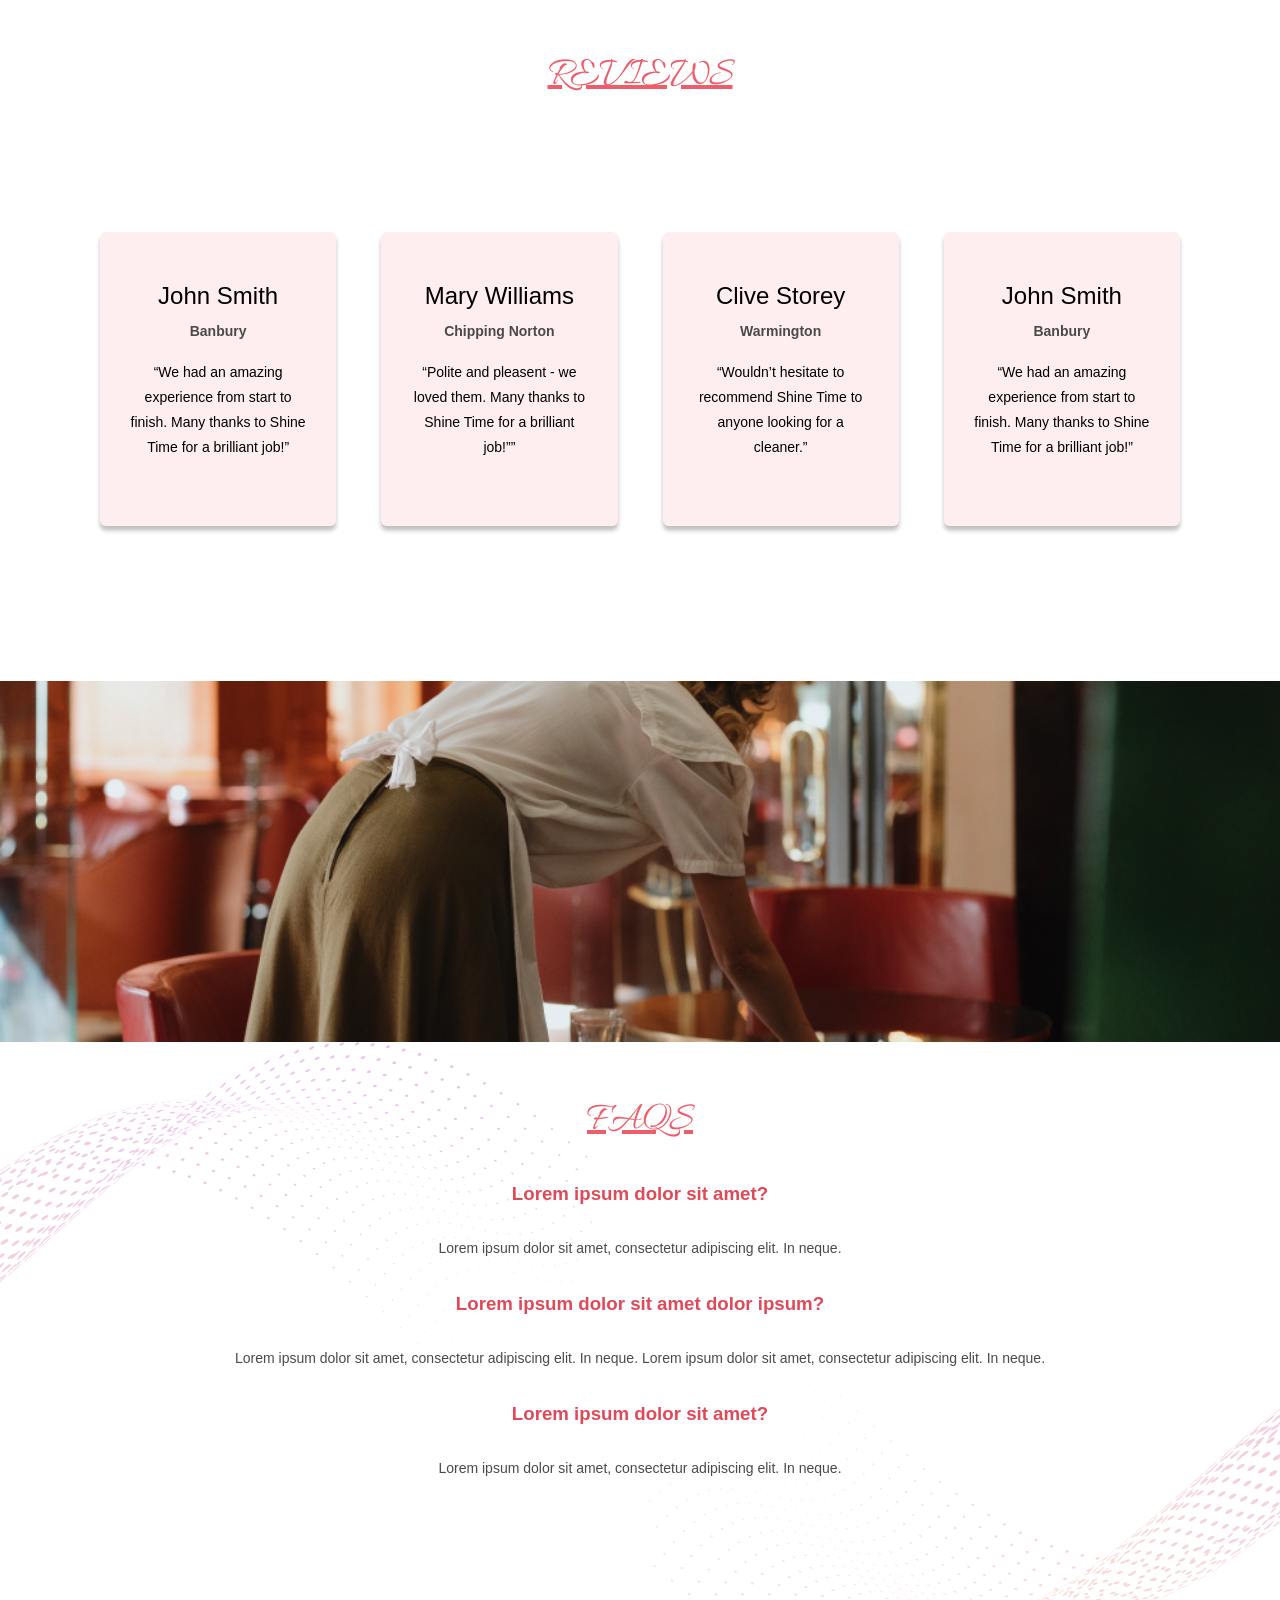
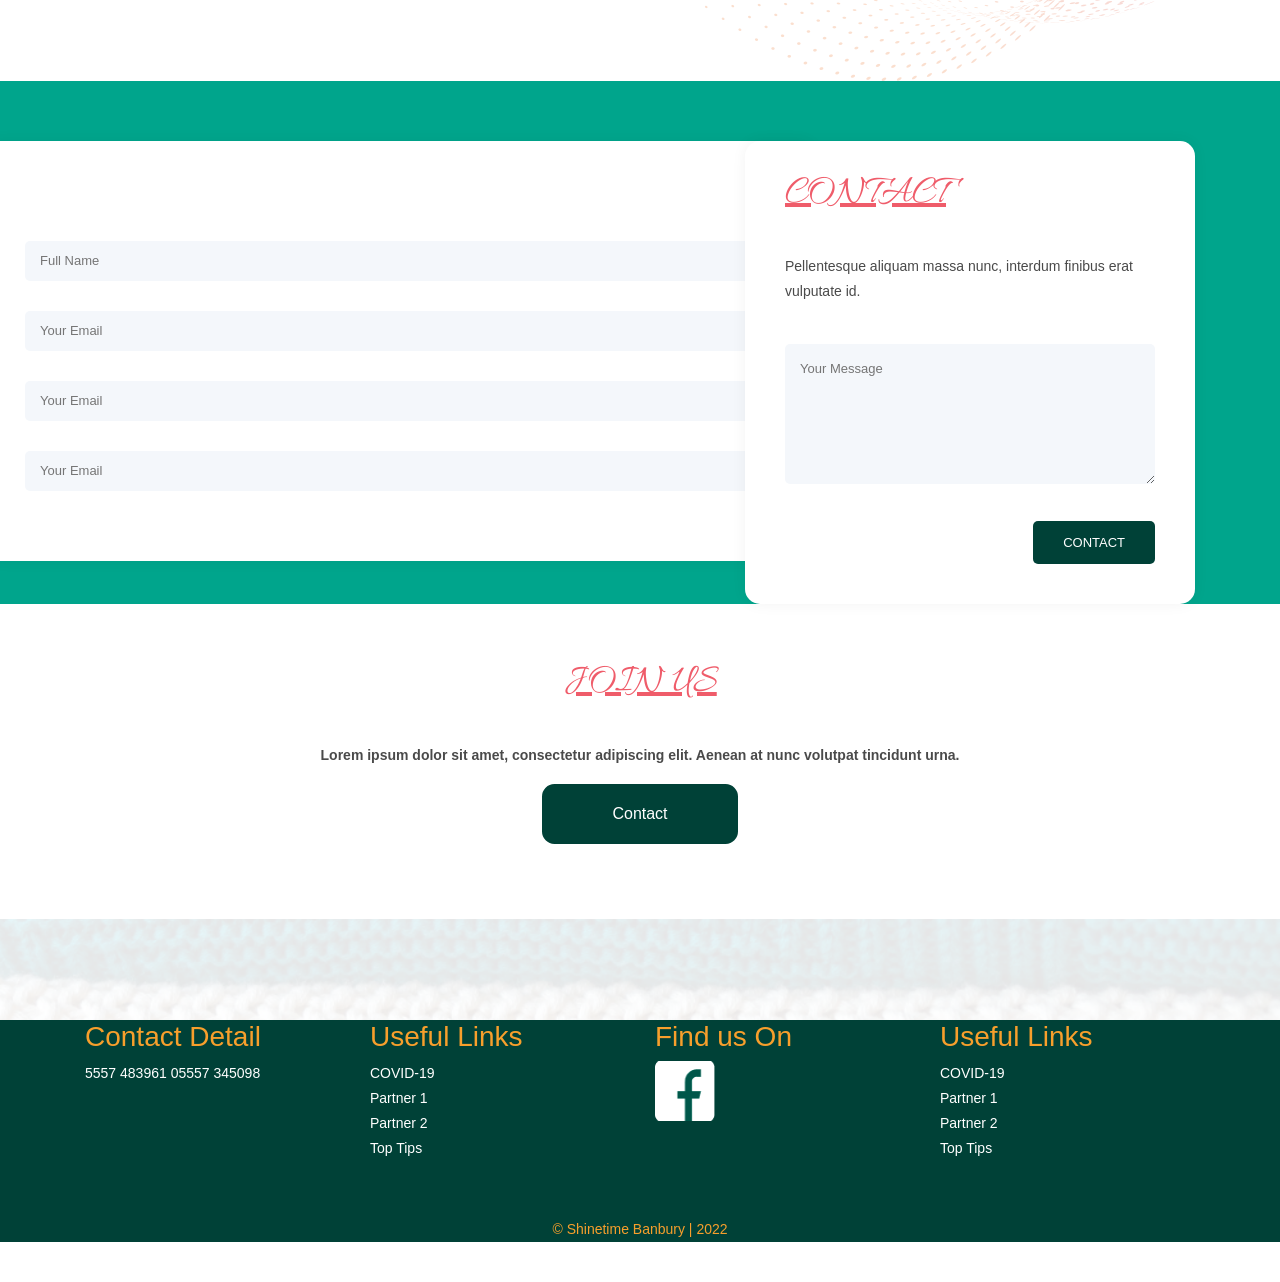
==== commit 5a1d1ae8: "y" ====
--- a/index.html
+++ b/index.html
@@ -219,7 +219,7 @@
               <div class="service-item">
                 <h4 style="color: black;">Mary Williams</h4>
                 <p><b>Chipping Norton</b></p>
-                <p style="color: black">“Polite and pleasent - we loved them.”</p>
+                <p style="color: black">“Polite and pleasent - we loved them.  Many thanks to Shine Time for a brilliant job!””</p>
               </div>
             </div>
 
@@ -315,24 +315,7 @@
                 </div>
               </div>
             </form>
-            <div class="row">
-              <div class="col-lg-4 offset-lg-1">
-                <div class="contact-info">
-                  <div class="icon">
-                   
-                  </div>
-                
-                </div>
-              </div>
-              <div class="col-lg-4">
-                <div class="contact-info">
-                  <div class="icon">
-                   
-                  </div>
-                 
-                </div>
-              </div>
-            </div>
+           
           </div>
         </div>
         <div class="col-lg-4">
@@ -345,8 +328,7 @@
                   <p>Pellentesque aliquam massa nunc, interdum finibus erat vulputate id. </p>
                 </div>
               </div>
-              
-              
+            
               <div class="col-lg-12">
                 <fieldset>
                   <textarea name="message" id="message" placeholder="Your Message"></textarea>
@@ -364,10 +346,34 @@
     </div>
   </section>
 
+
+  <section class="testimonialy" id="testimonialy" style="background-image: ;">
+    <div class="container">
+      <div class="row">
+        <div class="col-lg-12">
+          <div class="section-heading">
+            <h6><u>Join Us</u></h6>
+            <p style="color: #E14958; font-family: 'Lato', sans-serif; font-size: 18.68px;">
+            <p> <b> Lorem ipsum dolor sit amet, consectetur adipiscing elit. Aenean at nunc volutpat tincidunt urna. </b></p>
+            <button style="position: relative;
+            width: 196px;
+            height: 59.54px;
+            color:white;
+            background: #004137;
+            border: 2.48101px solid #004137;            
+            border-radius: 12.4051px;
+            " type="submit" id="form-submit" class="main-gradient-button">Contact</button>
+          </p>
+          </div>
+        </div>
+        
+      </div>
+    </div>
+  </section>
   
   <section class="contactii" id="contact-section">
     
-    <div class="container">
+    <div class="center">
       <div class="row">
         
         <div class="col-lg-4">
@@ -375,9 +381,8 @@
             <div class="row">
               <div class="col-lg-12">
                 <div class="section-heading">
-                  <h6><u>Join Us</u></h6>
-                  <p>Lorem ipsum dolor sit amet, consectetur adipiscing elit. Aenean at nunc volutpat tincidunt urna. </p>
-                  <button type="submit" id="form-submit" class="main-gradient-button">Contact</button>
+                  
+                  
                 </div>
               </div>
               <div class="col-lg-12">
@@ -392,31 +397,60 @@
     </div>
   </section>
 
-  <section class="contacto" id="contact-section">
-    
-    <table align="center" cellspacing=16> 
-      <tr>
-  <td>
-    <p style="color: #F79F2C;"> <b> Contact Detail </b></p>
-    <p style="color: white;">5557 483961 <br>
-      05557 345098</p>
-      <p style="color: white;">hello@shinetimebanbury.co.uk</p>
-  </td>
-  <td>
-    <p style="color: #F79F2C;"> <b> Find us On </b></p>
-    <img src="assets/images/fb-btn.png" alt="">
-  </td>
-  <td>
-    <p style="color: #F79F2C;"> <b> Useful Links </b></p>
-    <p style="color: white;">COVID-19 <br>
-      Partner 1 <br>
-      Partner 2 
-      Top Tips 
-  </td>
-</tr>
-  </table>
-  <p style="color: #F79F2C; align-items:"> <b> © Shinetime Banbury | 2022 </b></p>
-  </section>
+
+<head>
+    <meta charset="utf-8">
+    <meta name="viewport" content="width=device-width, initial-scale=1.0">
+    <title>Untitled</title>
+    <link rel="stylesheet" href="https://cdnjs.cloudflare.com/ajax/libs/twitter-bootstrap/4.1.3/css/bootstrap.min.css">
+    <link rel="stylesheet" href="https://cdnjs.cloudflare.com/ajax/libs/ionicons/2.0.1/css/ionicons.min.css">
+    <link rel="stylesheet" href="assets/css/style.css">
+</head>
+
+<body >
+    <div class="footer-dark" style="background-color: #004137;">
+        <footer style="align-items: center;">
+            <div class="container">
+                <div class="row">
+                    <div class="col-sm-6 col-md-3 item">
+                        <h3 style="color: #F79F2C;   font-family: 'Allura', cursive; font-family: 'Lato', sans-serif;">Contact Detail</h3>
+                        <p style="color: white;">5557 483961
+                          05557 345098 
+                          </p>
+                    </div>
+
+                    <div class="col-sm-6 col-md-3 item text">
+                      <h3  style="color: #F79F2C;   font-family: 'Allura', cursive; font-family: 'Lato', sans-serif;">Useful Links</h3>
+                      <p style="color: white;">COVID-19<br>
+                        Partner 1<br>
+                        Partner 2<br>
+                        Top Tips</p>
+                  </div>
+
+                    <div class="col-sm-6 col-md-3 item" >
+                        <h3  style="color: #F79F2C;   font-family: 'Allura', cursive; font-family: 'Lato', sans-serif;">Find us On</h3>
+                        <img style="width: 60px; height: 60px;" src="assets/images/fb-btn.png" alt="">
+                    </div>
+                    
+                   
+                    <div class="col-sm-6 col-md-3 item text">
+                      <h3  style="color: #F79F2C;   font-family: 'Allura', cursive; font-family: 'Lato', sans-serif;">Useful Links</h3>
+                      <p style="color: white;">COVID-19<br>
+                        Partner 1<br>
+                        Partner 2<br>
+                        Top Tips</p>
+                  </div>
+                </div>
+                <p class="copyright" style="color: #F79F2C;   font-family: 'Allura', cursive; font-family: 'Lato', sans-serif;">© Shinetime Banbury | 2022</p>
+            </div>
+        </footer>
+    </div>
+    <script src="https://cdnjs.cloudflare.com/ajax/libs/jquery/3.2.1/jquery.min.js"></script>
+    <script src="https://cdnjs.cloudflare.com/ajax/libs/twitter-bootstrap/4.1.3/js/bootstrap.bundle.min.js"></script>
+</body>
+
+</html>
+
   <!-- Scripts -->
   <!-- Bootstrap core JavaScript -->
     <script src="vendor/jquery/jquery.min.js"></script>
--- a/assets/css/templatemo-eduwell-style.css
+++ b/assets/css/templatemo-eduwell-style.css
@@ -1061,6 +1061,15 @@
   z-index: 1;
 }
 
+section.testimonialy {
+  position: relative;
+
+}
+
+section.testimonialy:before {
+  position: relative;
+}
+
 section.testimonials:after {
   position: absolute;
   content: '';
